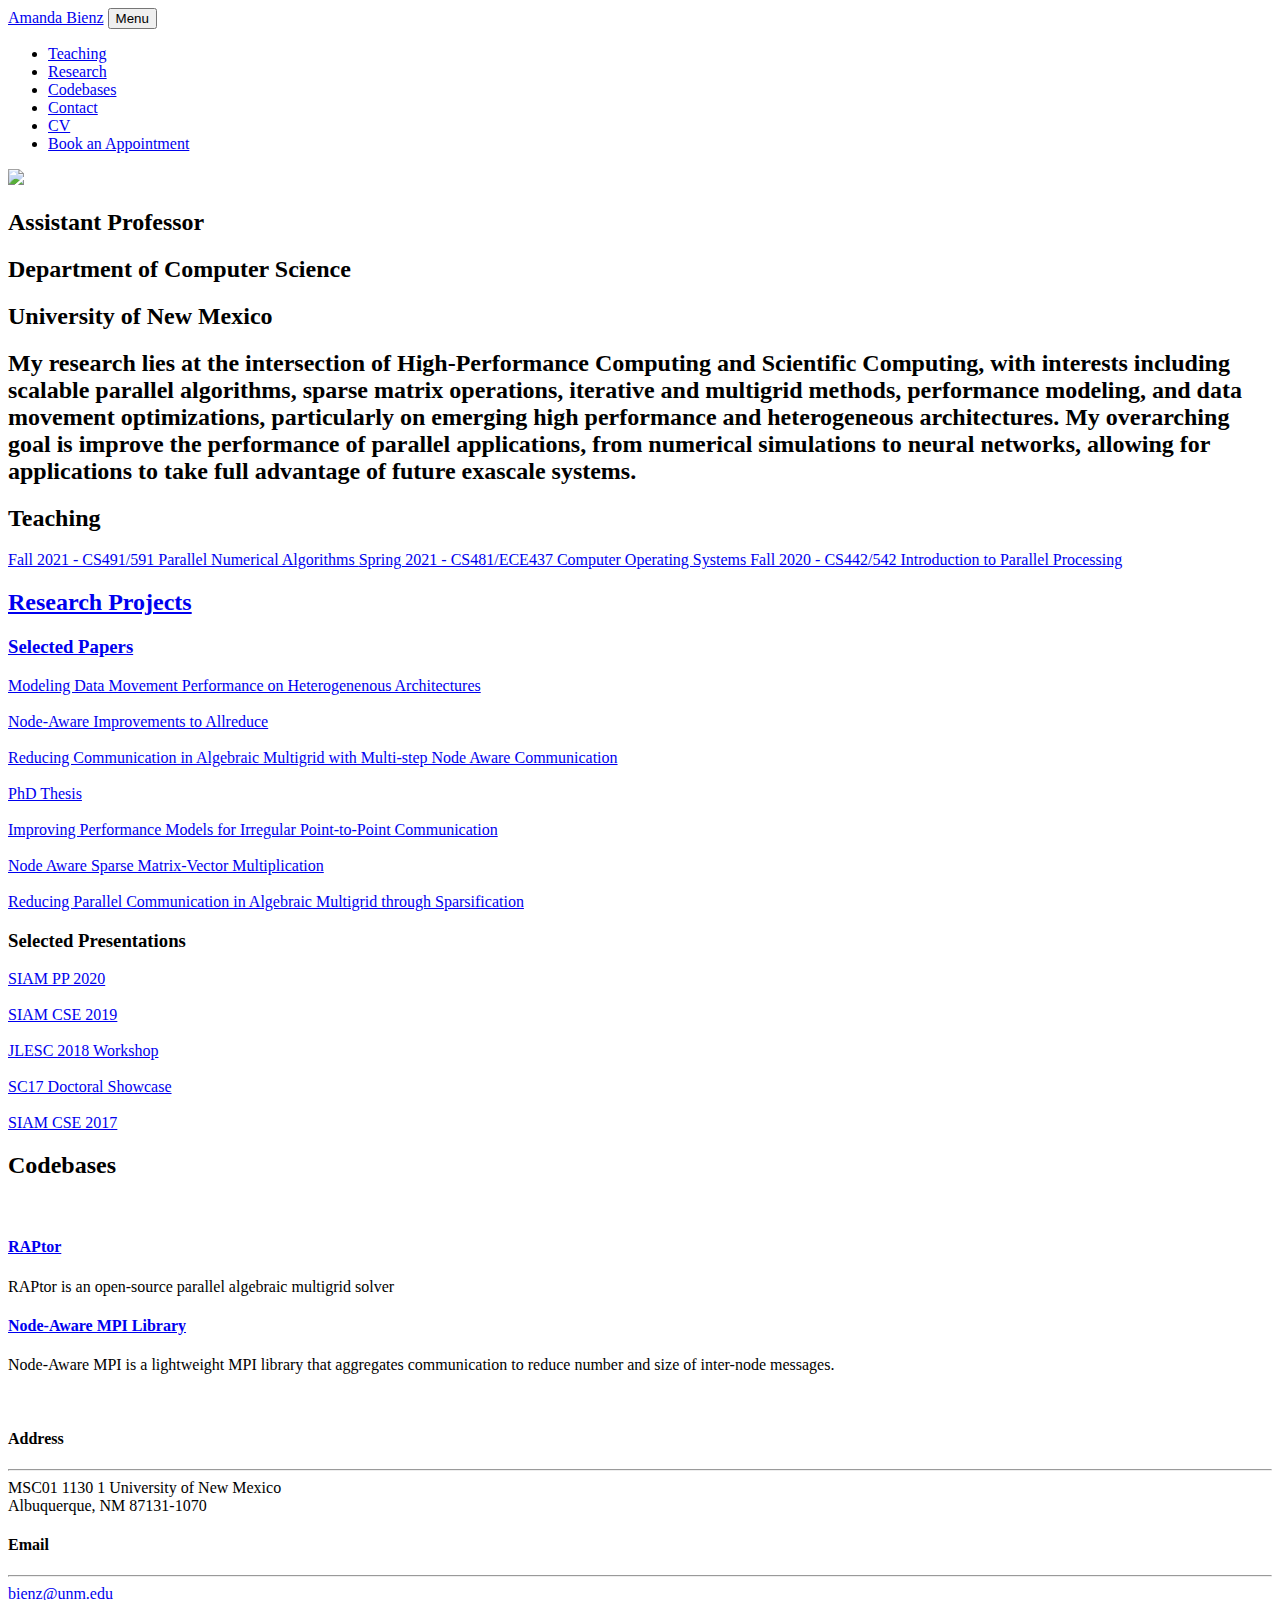
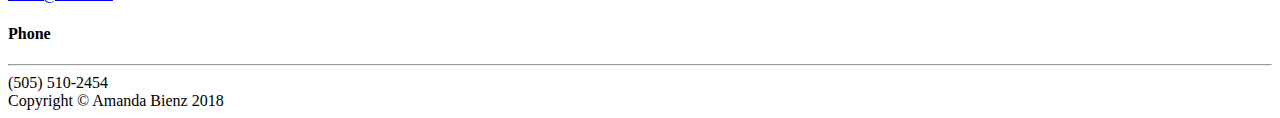
==== index.html @ 23991d59 "Adding initial index file" ====
<!DOCTYPE html>
<html lang="en">

  <head>

    <meta charset="utf-8">
    <meta name="viewport" content="width=device-width, initial-scale=1, shrink-to-fit=no">
    <meta name="description" content="">
    <meta name="author" content="">

    <title>Amanda Bienz - Assistant Professor</title>

    <!-- Bootstrap core CSS -->
    <link href="vendor/bootstrap/css/bootstrap.min.css" rel="stylesheet">

    <!-- Custom fonts for this template -->
    <link href="vendor/fontawesome-free/css/all.min.css" rel="stylesheet">
    <link href="https://fonts.googleapis.com/css?family=Varela+Round" rel="stylesheet">
    <link href="https://fonts.googleapis.com/css?family=Nunito:200,200i,300,300i,400,400i,600,600i,700,700i,800,800i,900,900i" rel="stylesheet">

    <!-- Custom styles for this template -->
    <link href="css/grayscale.css" rel="stylesheet">

  </head>

  <body id="page-top">

    <!-- Navigation -->
    <nav class="navbar navbar-expand-lg navbar-light fixed-top" id="mainNav">
      <div class="container">
        <a class="navbar-brand js-scroll-trigger" href="#page-top">Amanda Bienz</a>
        <button class="navbar-toggler navbar-toggler-right" type="button" data-toggle="collapse" data-target="#navbarResponsive" aria-controls="navbarResponsive" aria-expanded="false" aria-label="Toggle navigation">
          Menu
          <i class="fas fa-bars"></i>
        </button>
        <div class="collapse navbar-collapse" id="navbarResponsive">
          <ul class="navbar-nav ml-auto">
            <li class="nav-item">
              <a class="nav-link js-scroll-trigger " href="#teaching">Teaching</a>
            </li>
            <li class="nav-item">
              <a class="nav-link js-scroll-trigger " href="#research">Research</a>
            </li>
            <li class="nav-item">
              <a class="nav-link js-scroll-trigger" href="#code">Codebases</a>
            </li>
            <li class="nav-item">
              <a class="nav-link js-scroll-trigger" href="#contact">Contact</a>
            </li>
            <li class="nav-item">
                <a class="nav-link js-scroll-trigger" href="./files/cv.pdf">CV</a>
            </li>
            <li class="nav-item">
                <a class="nav-link js-scroll-trigger" href="https://outlook.office.com/bookwithme/user/a5984f8d896f46c0b86d572fd8d8a3e9@unm.edu?anonymous&ep=plink">Book an Appointment</a>
            </li>
          </ul>
        </div>
      </div>
    </nav>

    <!-- Header -->
    <header class="masthead">
      <div class="container d-flex justify-content-center h-100 align-items-center">
             <div class="row-sm-3 justify-content-left">
                 <img src="img/picture.jpg" class="img-thumbnail rounded-circle">
             </div>
              <div class="row-sm-9 justify-content-center text-center">
                  <h2 class="mx-auto my-0 font-weight-bold">Assistant Professor</h2>
                  <h2 class="mx-auto my-0 font-weight-bold">Department of Computer Science</h2>                  
                  <h2 class="mx-auto my-0 font-weight-bold">University of New Mexico</h2>
                  <h2 class="text-white-100 mx-auto mt-2 mb-5">My research lies at the intersection of High-Performance Computing and Scientific Computing, with interests including scalable parallel algorithms, sparse matrix operations, iterative and multigrid methods, performance modeling, and data movement optimizations, particularly on emerging high performance and heterogeneous architectures.  My overarching goal is improve the performance of parallel applications, from numerical simulations to neural networks, allowing for applications to take full advantage of future exascale systems. </h2>
             </div>
      </div>
    </header>

    
    <!-- Teaching Section -->
    <section id="teaching" class="research-section text-center">
      <div class="container">
        <div class="row">
          <div class="col-lg-10 mx-auto">
            <h2 class="text-white mb-4">Teaching</h2>
            <div class="row d-flex justify-content-center h-100 align-items-top no-gutters">
		        <a href="https://www.amandabienz.com/cs491_fa21.html">Fall 2021 - CS491/591 Parallel Numerical Algorithms</h4>
		        <a href="https://www.amandabienz.com/cs481.html">Spring 2021 - CS481/ECE437 Computer Operating Systems</h4>
                <a href="https://www.amandabienz.com/cs442.html">Fall 2020 - CS442/542 Introduction to Parallel Processing</h4>
            </div>
          </div>
        </div>
      </div>
    </section>


    <!-- Research Section -->
    <section id="research" class="research-section text-center">
      <div class="container">
        <div class="row">
          <div class="col-lg-20 mx-auto">
            <h2 class="text-white mb-4">Research Projects</h2>
                <div class="row d-flex justify-content-center h-100
                    align-items-top no-gutters">
                    <div class="col-lg-7 mx-auto text-left">
                        <h3 class="text-white-50">Selected Papers</h3>
                        <a href="https://arxiv.org/pdf/2010.10378.pdf">Modeling Data Movement Performance on Heterogenenous Architectures</a>
                        <br/>
                        <br/>

                        <a href="https://arxiv.org/pdf/1910.09650.pdf">Node-Aware Improvements to Allreduce</a>
                        <br/>
                        <br/>

                        <a href="https://arxiv.org/pdf/1904.05838.pdf">Reducing Communication in Algebraic Multigrid with Multi-step Node Aware Communication</a>
                        <br/>
                        <br/>

                        <a href="https://www.ideals.illinois.edu/handle/2142/101514"> PhD Thesis</a>
	                    <br />
                        <br/>

                        <a href="https://arxiv.org/abs/1806.02030">
                          Improving Performance Models for Irregular Point-to-Point Communication</a>
	                    <br />
                        <br/>

                        <a href="https://arxiv.org/abs/1612.08060">Node Aware Sparse Matrix-Vector Multiplication</a>
	                    <br />
                        <br/>

                        <a href="https://arxiv.org/abs/1512.04629">Reducing Parallel Communication in Algebraic Multigrid through Sparsification</a>
	                    <br />
                    </div>

                    <div class="col-lg-5 mx-auto justify-content-center
                        text-center">
                        <h3 class="text-white-50">Selected Presentations</h3>
                        <a
                            href="http://www.amandabienz.com/files/presentations/SIAMPP20.pdf">SIAM PP 2020</a>
	                    <br />
	                    <br />

                        <a
                            href="http://www.amandabienz.com/files/presentations/CSE19.pdf">SIAM CSE 2019</a>
	                    <br />
	                    <br />

                        <a
                            href="http://www.amandabienz.com/files/presentations/JLESC18.pdf">JLESC 2018 Workshop</a>
	                    <br />
	                    <br />

                        <a
                            href="http://www.amandabienz.com/files/presentations/SC17.pdf">SC17 Doctoral Showcase</a>
	                    <br />
	                    <br />

                        <a
                            href="http://www.amandabienz.com/files/presentations/CSE17.pdf">SIAM CSE 2017</a>
                    </div>
                <div>
          </div>
        </div>
      </div>
    </section>



  <!-- Codebases Section -->
    <section id="code" class="code-section bg-light">
      <div class="container">

        <div class="row align-items-center no-gutters mb-4 mb-lg-5">
            <h2 class="text-black mb-4">Codebases</h2>
        </div>

        <!-- Featured Project Row -->
        <div class="row  d-flex justify-content-center align-items-center no-gutters mb-4 mb-lg-5">
          <div class="col-xl-5 col-lg-5">
            <a href="https://github.com/lukeolson/raptor">
            <img class="img-fluid mb-3 mb-lg-0" src="img/raptor-logo.png" alt="">
            </a>
          </div>
          <div class="col-xl-5 col-lg-5">
            <div class="featured-text text-center text-lg-left">
                <h4><a href="https://github.com/lukeolson/raptor">RAPtor</a></h4>
              <p class="text-black-50 mb-0">RAPtor is an open-source parallel
              algebraic multigrid solver</p>
            </div>
          </div>
        </div>

        <div class="row  d-flex justify-content-center align-items-center no-gutters mb-4 mb-lg-5">
          <div class="col-xl-5 col-lg-5">
            <div class="featured-text text-center text-lg-left">
                <h4><a href="https://github.com/bienz2/Node_Aware_MPI">
                        Node-Aware MPI Library</a></h4>
              <p class="text-black-50 mb-0">Node-Aware MPI is a lightweight MPI
              library that aggregates communication to reduce number and size of
              inter-node messages.</p>
            </div>
          </div>
          <div class="col-xl-5 col-lg-5">
            <a href="https://github.com/bienz2/Node_Aware_MPI">
            <img class="img-thumbnail mb-3 mb-lg-0" src="img/node_aware.jpg" alt="">
            </a>
          </div>
        </div>

      </div>
    </section>


    <!-- Contact Section -->
    <section id="contact" class="contact-section bg-black">
      <div class="container">

        <div class="row">

          <div class="col-md-4 mb-3 mb-md-0">
            <div class="card py-4 h-100">
              <div class="card-body text-center">
                <i class="fas fa-map-marked-alt text-primary mb-2"></i>
                <h4 class="text-uppercase m-0">Address</h4>
                <hr class="my-4">
                <div class="small text-black-50">MSC01 1130 1 University of New Mexico</div>
                <div class="small text-black-50">Albuquerque, NM 87131-1070</div>
              </div>
            </div>
          </div>

          <div class="col-md-4 mb-3 mb-md-0">
            <div class="card py-4 h-100">
              <div class="card-body text-center">
                <i class="fas fa-envelope text-primary mb-2"></i>
                <h4 class="text-uppercase m-0">Email</h4>
                <hr class="my-4">
                <div class="small text-black-50">
                  <a href="mailto:bienz@unm.edu">bienz@unm.edu</a>
                </div>
              </div>
            </div>
          </div>

          <div class="col-md-4 mb-3 mb-md-0">
            <div class="card py-4 h-100">
              <div class="card-body text-center">
                <i class="fas fa-mobile-alt text-primary mb-2"></i>
                <h4 class="text-uppercase m-0">Phone</h4>
                <hr class="my-4">
                <div class="small text-black-50">(505) 510-2454</div>
              </div>
            </div>
          </div>
        </div>

        <div class="social d-flex justify-content-center">
          <a href="https://www.linkedin.com/in/amanda-bienz-b3444037/" class="mx-2">
            <i class="fab fa-linkedin-in"></i>
          </a>
          <a href="https://github.com/bienz2" class="mx-2">
            <i class="fab fa-github"></i>
          </a>
        </div>
      </div>
    </section>


    <!-- Footer -->
    <footer class="bg-black small text-center text-white-50">
      <div class="container">
        Copyright &copy; Amanda Bienz 2018
      </div>
    </footer>


    <!-- Bootstrap core JavaScript -->
    <script src="vendor/jquery/jquery.min.js"></script>
    <script src="vendor/bootstrap/js/bootstrap.bundle.min.js"></script>

    <!-- Plugin JavaScript -->
    <script src="vendor/jquery-easing/jquery.easing.min.js"></script>

    <!-- Custom scripts for this template -->
    <script src="js/grayscale.min.js"></script>

  </body>

</html>
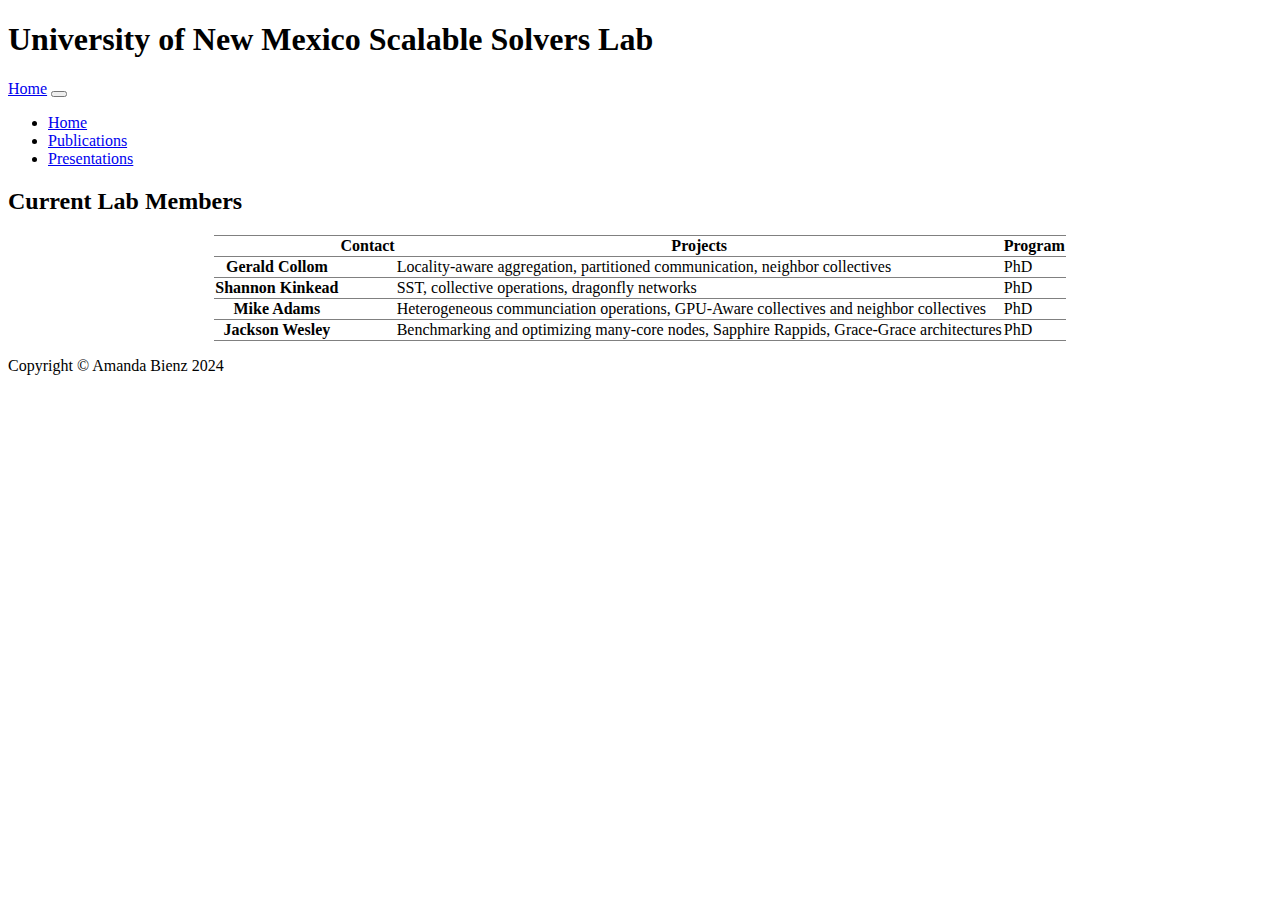
==== commit 462ac252: "Added scalable solvers lab page" ====
--- a/index.html
+++ b/index.html
@@ -1,288 +1,100 @@
 <!DOCTYPE html>
 <html lang="en">
+    <head>
+        <meta charset="utf-8" />
+        <meta name="viewport" content="width=device-width, initial-scale=1, shrink-to-fit=no" />
+        <meta name="description" content="" />
+        <meta name="author" content="" />
+        <title>Scalable Systems Lab</title>
+        <link href="vendor/fontawesome-free/css/all.min.css" rel="stylesheet">
+        <!-- Google fonts-->
+        <link href="https://fonts.googleapis.com/css?family=Raleway:100,100i,200,200i,300,300i,400,400i,500,500i,600,600i,700,700i,800,800i,900,900i" rel="stylesheet" />
+        <link href="https://fonts.googleapis.com/css?family=Lora:400,400i,700,700i" rel="stylesheet" />
+        <!-- Core theme CSS (includes Bootstrap)-->
+        <link href="css/styles.css" rel="stylesheet" />
+    </head>
+    <body>
+        <header>
+            <h1 class="site-heading text-center text-faded d-none d-lg-block">
+                <span class="site-heading-upper text-primary mb-3">University of New Mexico</span>
+                <span class="site-heading-lower">Scalable Solvers Lab</span>
+            </h1>
+        </header>
+        <!-- Navigation-->
+        <nav class="navbar navbar-expand-lg navbar-dark py-lg-4" id="mainNav">
+            <div class="container">
+                <a class="navbar-brand text-uppercase fw-bold d-lg-none" href="index.html">Home</a>
+                <button class="navbar-toggler" type="button" data-bs-toggle="collapse" data-bs-target="#navbarSupportedContent" aria-controls="navbarSupportedContent" aria-expanded="false" aria-label="Toggle navigation"><span class="navbar-toggler-icon"></span></button>
+                <div class="collapse navbar-collapse" id="navbarSupportedContent">
+                    <ul class="navbar-nav mx-auto">
+                        <li class="nav-item px-lg-4"><a class="nav-link text-uppercase" href="index.html">Home</a></li>
 
-  <head>
+                        <li class="nav-item px-lg-4"><a class="nav-link text-uppercase" href="publications.html">Publications</a></li>
+                        <li class="nav-item px-lg-4"><a class="nav-link text-uppercase" href="presentations.html">Presentations</a></li>
+                    </ul>
+                </div>
+            </div>
+        </nav>
 
-    <meta charset="utf-8">
-    <meta name="viewport" content="width=device-width, initial-scale=1, shrink-to-fit=no">
-    <meta name="description" content="">
-    <meta name="author" content="">
+	<section class="page-section cta">
+            <div class="container">
+                <div class="row">
+                    <div class="col-xl-15 mx-auto">
+                        <div class="cta-inner bg-faded text-center rounded">
+                            <h2 class="section-heading mb-4">
+                                <span class="section-heading-upper">Current Lab Members</span>
+                            </h2>
 
-    <title>Amanda Bienz - Assistant Professor</title>
-
-    <!-- Bootstrap core CSS -->
-    <link href="vendor/bootstrap/css/bootstrap.min.css" rel="stylesheet">
-
-    <!-- Custom fonts for this template -->
-    <link href="vendor/fontawesome-free/css/all.min.css" rel="stylesheet">
-    <link href="https://fonts.googleapis.com/css?family=Varela+Round" rel="stylesheet">
-    <link href="https://fonts.googleapis.com/css?family=Nunito:200,200i,300,300i,400,400i,600,600i,700,700i,800,800i,900,900i" rel="stylesheet">
-
-    <!-- Custom styles for this template -->
-    <link href="css/grayscale.css" rel="stylesheet">
-
-  </head>
-
-  <body id="page-top">
-
-    <!-- Navigation -->
-    <nav class="navbar navbar-expand-lg navbar-light fixed-top" id="mainNav">
-      <div class="container">
-        <a class="navbar-brand js-scroll-trigger" href="#page-top">Amanda Bienz</a>
-        <button class="navbar-toggler navbar-toggler-right" type="button" data-toggle="collapse" data-target="#navbarResponsive" aria-controls="navbarResponsive" aria-expanded="false" aria-label="Toggle navigation">
-          Menu
-          <i class="fas fa-bars"></i>
-        </button>
-        <div class="collapse navbar-collapse" id="navbarResponsive">
-          <ul class="navbar-nav ml-auto">
-            <li class="nav-item">
-              <a class="nav-link js-scroll-trigger " href="#teaching">Teaching</a>
-            </li>
-            <li class="nav-item">
-              <a class="nav-link js-scroll-trigger " href="#research">Research</a>
-            </li>
-            <li class="nav-item">
-              <a class="nav-link js-scroll-trigger" href="#code">Codebases</a>
-            </li>
-            <li class="nav-item">
-              <a class="nav-link js-scroll-trigger" href="#contact">Contact</a>
-            </li>
-            <li class="nav-item">
-                <a class="nav-link js-scroll-trigger" href="./files/cv.pdf">CV</a>
-            </li>
-            <li class="nav-item">
-                <a class="nav-link js-scroll-trigger" href="https://outlook.office.com/bookwithme/user/a5984f8d896f46c0b86d572fd8d8a3e9@unm.edu?anonymous&ep=plink">Book an Appointment</a>
-            </li>
-          </ul>
-        </div>
-      </div>
-    </nav>
-
-    <!-- Header -->
-    <header class="masthead">
-      <div class="container d-flex justify-content-center h-100 align-items-center">
-             <div class="row-sm-3 justify-content-left">
-                 <img src="img/picture.jpg" class="img-thumbnail rounded-circle">
-             </div>
-              <div class="row-sm-9 justify-content-center text-center">
-                  <h2 class="mx-auto my-0 font-weight-bold">Assistant Professor</h2>
-                  <h2 class="mx-auto my-0 font-weight-bold">Department of Computer Science</h2>                  
-                  <h2 class="mx-auto my-0 font-weight-bold">University of New Mexico</h2>
-                  <h2 class="text-white-100 mx-auto mt-2 mb-5">My research lies at the intersection of High-Performance Computing and Scientific Computing, with interests including scalable parallel algorithms, sparse matrix operations, iterative and multigrid methods, performance modeling, and data movement optimizations, particularly on emerging high performance and heterogeneous architectures.  My overarching goal is improve the performance of parallel applications, from numerical simulations to neural networks, allowing for applications to take full advantage of future exascale systems. </h2>
-             </div>
-      </div>
-    </header>
-
-    
-    <!-- Teaching Section -->
-    <section id="teaching" class="research-section text-center">
-      <div class="container">
-        <div class="row">
-          <div class="col-lg-10 mx-auto">
-            <h2 class="text-white mb-4">Teaching</h2>
-            <div class="row d-flex justify-content-center h-100 align-items-top no-gutters">
-		        <a href="https://www.amandabienz.com/cs491_fa21.html">Fall 2021 - CS491/591 Parallel Numerical Algorithms</h4>
-		        <a href="https://www.amandabienz.com/cs481.html">Spring 2021 - CS481/ECE437 Computer Operating Systems</h4>
-                <a href="https://www.amandabienz.com/cs442.html">Fall 2020 - CS442/542 Introduction to Parallel Processing</h4>
+			<table align="center" frame=hsides rules=rows>
+  			  <thead>
+  			  <tr>
+			      <th scope="col"></th>
+			      <th scope="col">Contact</th>
+			      <th scope="col">Projects</th>
+			      <th scope="col">Program</th>
+			    </tr>
+			  </thead>
+			  <tbody>
+			    <tr>
+			      <th scope="row">Gerald Collom</th>
+			      <td><a href="mailto:geraldc@unm.edu"><i class='fa fa-envelope'></i></a> <a href="https://www.linkedin.com/in/gerald-collom-a980bb114"><i class='fab fa-linkedin-in'></i></a></td>
+			      <td>Locality-aware aggregation, partitioned communication, neighbor collectives</td>
+			      <td>PhD</td>
+			    </tr>
+			    <tr>
+			      <th scope="row">Shannon Kinkead</th>
+			      <td><a href="mailto:sgkinkead@unm.edu"><i class='fa fa-envelope'></i></a> <a href="https://www.linkedin.com/in/shannonkinkead/"><i class='fab fa-linkedin-in'></i></a></td>
+			      <td>SST, collective operations, dragonfly networks</td>
+			      <td>PhD</td>
+			    </tr>
+			    <tr>
+			      <th scope="row">Mike Adams</th>
+			      <td><a href="mailto:mikethebos@unm.edu"><i class='fa fa-envelope'></i></a> <a href="https://www.linkedin.com/in/mike-adams-74a02a228/"><i class='fab fa-linkedin-in'></i></a></td>			      
+			      <td>Heterogeneous communciation operations, GPU-Aware collectives and neighbor collectives</td>
+			      <td>PhD</td>
+			    </tr>
+			    <tr>
+			      <th scope="row">Jackson Wesley</th>
+			      <td><a href="mailto:jwesley1@unm.edu"><i class='fa fa-envelope'></i></a> <a href="https://www.linkedin.com/in/jackson-wesley/"><i class='fab fa-linkedin-in'></i></a></td>
+			      <td>Benchmarking and optimizing many-core nodes, Sapphire Rappids, Grace-Grace architectures</td>
+			      <td>PhD</td>
+			    </tr>
+			  </tbody>
+			</table>
+			    
+                        </div>
+                    </div>
+                </div>
             </div>
-          </div>
-        </div>
-      </div>
-    </section>
+        </section>
 
 
-    <!-- Research Section -->
-    <section id="research" class="research-section text-center">
-      <div class="container">
-        <div class="row">
-          <div class="col-lg-20 mx-auto">
-            <h2 class="text-white mb-4">Research Projects</h2>
-                <div class="row d-flex justify-content-center h-100
-                    align-items-top no-gutters">
-                    <div class="col-lg-7 mx-auto text-left">
-                        <h3 class="text-white-50">Selected Papers</h3>
-                        <a href="https://arxiv.org/pdf/2010.10378.pdf">Modeling Data Movement Performance on Heterogenenous Architectures</a>
-                        <br/>
-                        <br/>
-
-                        <a href="https://arxiv.org/pdf/1910.09650.pdf">Node-Aware Improvements to Allreduce</a>
-                        <br/>
-                        <br/>
-
-                        <a href="https://arxiv.org/pdf/1904.05838.pdf">Reducing Communication in Algebraic Multigrid with Multi-step Node Aware Communication</a>
-                        <br/>
-                        <br/>
-
-                        <a href="https://www.ideals.illinois.edu/handle/2142/101514"> PhD Thesis</a>
-	                    <br />
-                        <br/>
-
-                        <a href="https://arxiv.org/abs/1806.02030">
-                          Improving Performance Models for Irregular Point-to-Point Communication</a>
-	                    <br />
-                        <br/>
-
-                        <a href="https://arxiv.org/abs/1612.08060">Node Aware Sparse Matrix-Vector Multiplication</a>
-	                    <br />
-                        <br/>
-
-                        <a href="https://arxiv.org/abs/1512.04629">Reducing Parallel Communication in Algebraic Multigrid through Sparsification</a>
-	                    <br />
-                    </div>
-
-                    <div class="col-lg-5 mx-auto justify-content-center
-                        text-center">
-                        <h3 class="text-white-50">Selected Presentations</h3>
-                        <a
-                            href="http://www.amandabienz.com/files/presentations/SIAMPP20.pdf">SIAM PP 2020</a>
-	                    <br />
-	                    <br />
-
-                        <a
-                            href="http://www.amandabienz.com/files/presentations/CSE19.pdf">SIAM CSE 2019</a>
-	                    <br />
-	                    <br />
-
-                        <a
-                            href="http://www.amandabienz.com/files/presentations/JLESC18.pdf">JLESC 2018 Workshop</a>
-	                    <br />
-	                    <br />
-
-                        <a
-                            href="http://www.amandabienz.com/files/presentations/SC17.pdf">SC17 Doctoral Showcase</a>
-	                    <br />
-	                    <br />
-
-                        <a
-                            href="http://www.amandabienz.com/files/presentations/CSE17.pdf">SIAM CSE 2017</a>
-                    </div>
-                <div>
-          </div>
-        </div>
-      </div>
-    </section>
-
-
-
-  <!-- Codebases Section -->
-    <section id="code" class="code-section bg-light">
-      <div class="container">
-
-        <div class="row align-items-center no-gutters mb-4 mb-lg-5">
-            <h2 class="text-black mb-4">Codebases</h2>
-        </div>
-
-        <!-- Featured Project Row -->
-        <div class="row  d-flex justify-content-center align-items-center no-gutters mb-4 mb-lg-5">
-          <div class="col-xl-5 col-lg-5">
-            <a href="https://github.com/lukeolson/raptor">
-            <img class="img-fluid mb-3 mb-lg-0" src="img/raptor-logo.png" alt="">
-            </a>
-          </div>
-          <div class="col-xl-5 col-lg-5">
-            <div class="featured-text text-center text-lg-left">
-                <h4><a href="https://github.com/lukeolson/raptor">RAPtor</a></h4>
-              <p class="text-black-50 mb-0">RAPtor is an open-source parallel
-              algebraic multigrid solver</p>
-            </div>
-          </div>
-        </div>
-
-        <div class="row  d-flex justify-content-center align-items-center no-gutters mb-4 mb-lg-5">
-          <div class="col-xl-5 col-lg-5">
-            <div class="featured-text text-center text-lg-left">
-                <h4><a href="https://github.com/bienz2/Node_Aware_MPI">
-                        Node-Aware MPI Library</a></h4>
-              <p class="text-black-50 mb-0">Node-Aware MPI is a lightweight MPI
-              library that aggregates communication to reduce number and size of
-              inter-node messages.</p>
-            </div>
-          </div>
-          <div class="col-xl-5 col-lg-5">
-            <a href="https://github.com/bienz2/Node_Aware_MPI">
-            <img class="img-thumbnail mb-3 mb-lg-0" src="img/node_aware.jpg" alt="">
-            </a>
-          </div>
-        </div>
-
-      </div>
-    </section>
-
-
-    <!-- Contact Section -->
-    <section id="contact" class="contact-section bg-black">
-      <div class="container">
-
-        <div class="row">
-
-          <div class="col-md-4 mb-3 mb-md-0">
-            <div class="card py-4 h-100">
-              <div class="card-body text-center">
-                <i class="fas fa-map-marked-alt text-primary mb-2"></i>
-                <h4 class="text-uppercase m-0">Address</h4>
-                <hr class="my-4">
-                <div class="small text-black-50">MSC01 1130 1 University of New Mexico</div>
-                <div class="small text-black-50">Albuquerque, NM 87131-1070</div>
-              </div>
-            </div>
-          </div>
-
-          <div class="col-md-4 mb-3 mb-md-0">
-            <div class="card py-4 h-100">
-              <div class="card-body text-center">
-                <i class="fas fa-envelope text-primary mb-2"></i>
-                <h4 class="text-uppercase m-0">Email</h4>
-                <hr class="my-4">
-                <div class="small text-black-50">
-                  <a href="mailto:bienz@unm.edu">bienz@unm.edu</a>
-                </div>
-              </div>
-            </div>
-          </div>
-
-          <div class="col-md-4 mb-3 mb-md-0">
-            <div class="card py-4 h-100">
-              <div class="card-body text-center">
-                <i class="fas fa-mobile-alt text-primary mb-2"></i>
-                <h4 class="text-uppercase m-0">Phone</h4>
-                <hr class="my-4">
-                <div class="small text-black-50">(505) 510-2454</div>
-              </div>
-            </div>
-          </div>
-        </div>
-
-        <div class="social d-flex justify-content-center">
-          <a href="https://www.linkedin.com/in/amanda-bienz-b3444037/" class="mx-2">
-            <i class="fab fa-linkedin-in"></i>
-          </a>
-          <a href="https://github.com/bienz2" class="mx-2">
-            <i class="fab fa-github"></i>
-          </a>
-        </div>
-      </div>
-    </section>
-
-
-    <!-- Footer -->
-    <footer class="bg-black small text-center text-white-50">
-      <div class="container">
-        Copyright &copy; Amanda Bienz 2018
-      </div>
-    </footer>
-
-
-    <!-- Bootstrap core JavaScript -->
-    <script src="vendor/jquery/jquery.min.js"></script>
-    <script src="vendor/bootstrap/js/bootstrap.bundle.min.js"></script>
-
-    <!-- Plugin JavaScript -->
-    <script src="vendor/jquery-easing/jquery.easing.min.js"></script>
-
-    <!-- Custom scripts for this template -->
-    <script src="js/grayscale.min.js"></script>
-
-  </body>
-
+	<footer class="footer text-faded text-center py-5">
+            <div class="container"><p class="m-0 small">Copyright &copy; Amanda Bienz 2024</p></div>
+        </footer>
+        <!-- Bootstrap core JS-->
+        <script src="https://cdn.jsdelivr.net/npm/bootstrap@5.2.3/dist/js/bootstrap.bundle.min.js"></script>
+        <!-- Core theme JS-->
+        <script src="js/scripts.js"></script>
+    </body>
 </html>
-
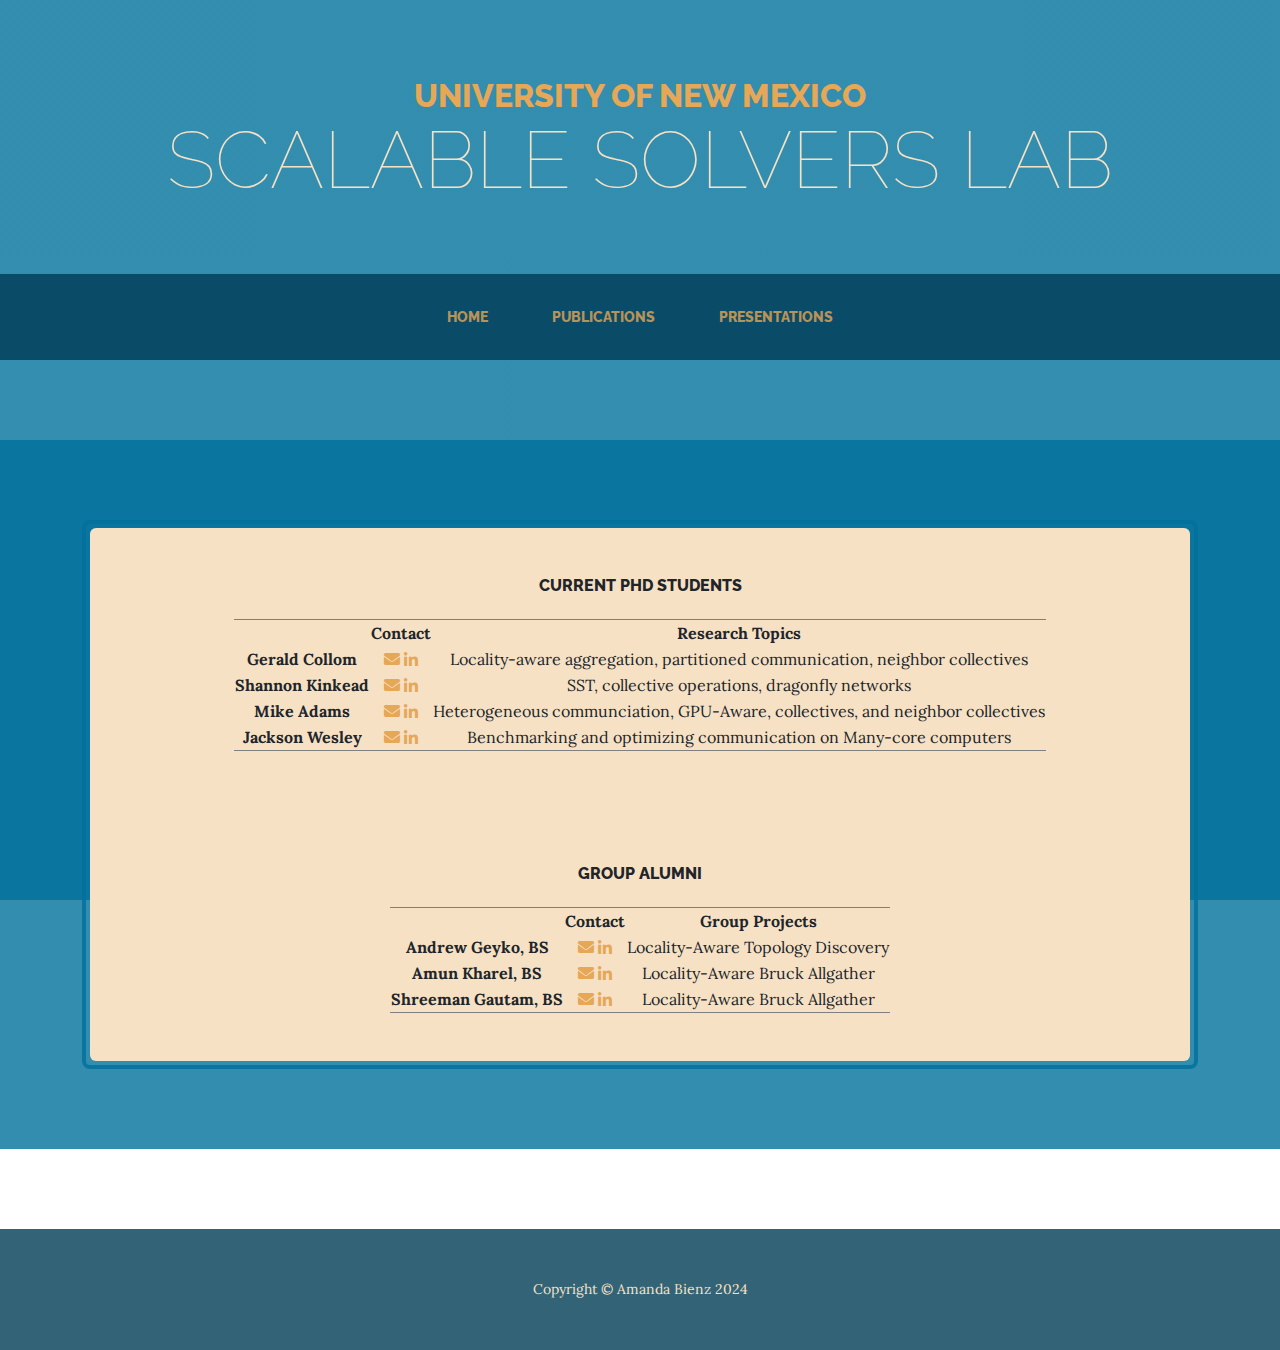
==== commit e9d4a923: "Updated index" ====
--- a/index.html
+++ b/index.html
@@ -42,7 +42,7 @@
                     <div class="col-xl-15 mx-auto">
                         <div class="cta-inner bg-faded text-center rounded">
                             <h2 class="section-heading mb-4">
-                                <span class="section-heading-upper">Current Lab Members</span>
+                                <span class="section-heading-upper">Current PhD Students</span>
                             </h2>
 
 			<table align="center" frame=hsides rules=rows>
@@ -50,8 +50,7 @@
   			  <tr>
 			      <th scope="col"></th>
 			      <th scope="col">Contact</th>
-			      <th scope="col">Projects</th>
-			      <th scope="col">Program</th>
+			      <th scope="col">Research Topics</th>
 			    </tr>
 			  </thead>
 			  <tbody>
@@ -59,28 +58,58 @@
 			      <th scope="row">Gerald Collom</th>
 			      <td><a href="mailto:geraldc@unm.edu"><i class='fa fa-envelope'></i></a> <a href="https://www.linkedin.com/in/gerald-collom-a980bb114"><i class='fab fa-linkedin-in'></i></a></td>
 			      <td>Locality-aware aggregation, partitioned communication, neighbor collectives</td>
-			      <td>PhD</td>
 			    </tr>
 			    <tr>
 			      <th scope="row">Shannon Kinkead</th>
 			      <td><a href="mailto:sgkinkead@unm.edu"><i class='fa fa-envelope'></i></a> <a href="https://www.linkedin.com/in/shannonkinkead/"><i class='fab fa-linkedin-in'></i></a></td>
 			      <td>SST, collective operations, dragonfly networks</td>
-			      <td>PhD</td>
 			    </tr>
 			    <tr>
 			      <th scope="row">Mike Adams</th>
 			      <td><a href="mailto:mikethebos@unm.edu"><i class='fa fa-envelope'></i></a> <a href="https://www.linkedin.com/in/mike-adams-74a02a228/"><i class='fab fa-linkedin-in'></i></a></td>			      
-			      <td>Heterogeneous communciation operations, GPU-Aware collectives and neighbor collectives</td>
-			      <td>PhD</td>
+			      <td>Heterogeneous communciation, GPU-Aware, collectives, and neighbor collectives</td>
 			    </tr>
 			    <tr>
 			      <th scope="row">Jackson Wesley</th>
 			      <td><a href="mailto:jwesley1@unm.edu"><i class='fa fa-envelope'></i></a> <a href="https://www.linkedin.com/in/jackson-wesley/"><i class='fab fa-linkedin-in'></i></a></td>
-			      <td>Benchmarking and optimizing many-core nodes, Sapphire Rappids, Grace-Grace architectures</td>
-			      <td>PhD</td>
+			      <td>Benchmarking and optimizing communication on Many-core computers</td>
 			    </tr>
 			  </tbody>
 			</table>
+
+				<p style="margin-bottom:3cm;"></p>
+
+			<h2 class="section-heading mb-4">
+                                <span class="section-heading-upper">Group Alumni</span>
+                            </h2>
+
+			<table align="center" frame=hsides rules=rows>
+  			  <thead>
+  			  <tr>
+			      <th scope="col"></th>
+			      <th scope="col">Contact</th>
+			      <th scope="col">Group Projects</th>
+			    </tr>
+			  </thead>
+			  <tbody>
+			    <tr>
+			      <th scope="row">Andrew Geyko, BS</th>
+			      <td><a href="mailto:ageyko@mpi-sws.org"><i class='fa fa-envelope'></i></a> <a href="https://www.linkedin.com/in/andrew-geyko-62b41a22b"><i class='fab fa-linkedin-in'></i></a></td>
+			      <td>Locality-Aware Topology Discovery</td>
+			    </tr>
+			    <tr>
+			      <th scope="row">Amun Kharel, BS</th>
+			      <td><a href="mailto:akharel@vt.edu"><i class='fa fa-envelope'></i></a> <a href="https://www.linkedin.com/in/amun-kharel-b1848419b"><i class='fab fa-linkedin-in'></i></a></td>
+			      <td>Locality-Aware Bruck Allgather</td>
+			    </tr>
+			    <tr>
+			      <th scope="row">Shreeman Gautam, BS</th>
+			      <td><a href="mailto:u1092041@utah.edu"><i class='fa fa-envelope'></i></a> <a href="https://www.linkedin.com/in/shreeman-gautam-b-s-in-cs-b4018016a/"><i class='fab fa-linkedin-in'></i></a></td>			      
+			      <td>Locality-Aware Bruck Allgather</td>
+			    </tr>
+			  </tbody>
+			</table>
+
 			    
                         </div>
                     </div>
--- a/vendor/fontawesome-free/css/all.min.css
+++ b/vendor/fontawesome-free/css/all.min.css
@@ -0,0 +1,5 @@
+/*!
+ * Font Awesome Free 5.3.1 by @fontawesome - https://fontawesome.com
+ * License - https://fontawesome.com/license/free (Icons: CC BY 4.0, Fonts: SIL OFL 1.1, Code: MIT License)
+ */
+.fa,.fab,.fal,.far,.fas{-moz-osx-font-smoothing:grayscale;-webkit-font-smoothing:antialiased;display:inline-block;font-style:normal;font-variant:normal;text-rendering:auto;line-height:1}.fa-lg{font-size:1.33333em;line-height:.75em;vertical-align:-.0667em}.fa-xs{font-size:.75em}.fa-sm{font-size:.875em}.fa-1x{font-size:1em}.fa-2x{font-size:2em}.fa-3x{font-size:3em}.fa-4x{font-size:4em}.fa-5x{font-size:5em}.fa-6x{font-size:6em}.fa-7x{font-size:7em}.fa-8x{font-size:8em}.fa-9x{font-size:9em}.fa-10x{font-size:10em}.fa-fw{text-align:center;width:1.25em}.fa-ul{list-style-type:none;margin-left:2.5em;padding-left:0}.fa-ul>li{position:relative}.fa-li{left:-2em;position:absolute;text-align:center;width:2em;line-height:inherit}.fa-border{border:.08em solid #eee;border-radius:.1em;padding:.2em .25em .15em}.fa-pull-left{float:left}.fa-pull-right{float:right}.fa.fa-pull-left,.fab.fa-pull-left,.fal.fa-pull-left,.far.fa-pull-left,.fas.fa-pull-left{margin-right:.3em}.fa.fa-pull-right,.fab.fa-pull-right,.fal.fa-pull-right,.far.fa-pull-right,.fas.fa-pull-right{margin-left:.3em}.fa-spin{animation:fa-spin 2s infinite linear}.fa-pulse{animation:fa-spin 1s infinite steps(8)}@keyframes fa-spin{0%{transform:rotate(0deg)}to{transform:rotate(1turn)}}.fa-rotate-90{-ms-filter:"progid:DXImageTransform.Microsoft.BasicImage(rotation=1)";transform:rotate(90deg)}.fa-rotate-180{-ms-filter:"progid:DXImageTransform.Microsoft.BasicImage(rotation=2)";transform:rotate(180deg)}.fa-rotate-270{-ms-filter:"progid:DXImageTransform.Microsoft.BasicImage(rotation=3)";transform:rotate(270deg)}.fa-flip-horizontal{-ms-filter:"progid:DXImageTransform.Microsoft.BasicImage(rotation=0, mirror=1)";transform:scaleX(-1)}.fa-flip-vertical{transform:scaleY(-1)}.fa-flip-horizontal.fa-flip-vertical,.fa-flip-vertical{-ms-filter:"progid:DXImageTransform.Microsoft.BasicImage(rotation=2, mirror=1)"}.fa-flip-horizontal.fa-flip-vertical{transform:scale(-1)}:root .fa-flip-horizontal,:root .fa-flip-vertical,:root .fa-rotate-90,:root .fa-rotate-180,:root .fa-rotate-270{-webkit-filter:none;filter:none}.fa-stack{display:inline-block;height:2em;line-height:2em;position:relative;vertical-align:middle;width:2em}.fa-stack-1x,.fa-stack-2x{left:0;position:absolute;text-align:center;width:100%}.fa-stack-1x{line-height:inherit}.fa-stack-2x{font-size:2em}.fa-inverse{color:#fff}.fa-500px:before{content:"\f26e"}.fa-accessible-icon:before{content:"\f368"}.fa-accusoft:before{content:"\f369"}.fa-ad:before{content:"\f641"}.fa-address-book:before{content:"\f2b9"}.fa-address-card:before{content:"\f2bb"}.fa-adjust:before{content:"\f042"}.fa-adn:before{content:"\f170"}.fa-adversal:before{content:"\f36a"}.fa-affiliatetheme:before{content:"\f36b"}.fa-air-freshener:before{content:"\f5d0"}.fa-algolia:before{content:"\f36c"}.fa-align-center:before{content:"\f037"}.fa-align-justify:before{content:"\f039"}.fa-align-left:before{content:"\f036"}.fa-align-right:before{content:"\f038"}.fa-alipay:before{content:"\f642"}.fa-allergies:before{content:"\f461"}.fa-amazon:before{content:"\f270"}.fa-amazon-pay:before{content:"\f42c"}.fa-ambulance:before{content:"\f0f9"}.fa-american-sign-language-interpreting:before{content:"\f2a3"}.fa-amilia:before{content:"\f36d"}.fa-anchor:before{content:"\f13d"}.fa-android:before{content:"\f17b"}.fa-angellist:before{content:"\f209"}.fa-angle-double-down:before{content:"\f103"}.fa-angle-double-left:before{content:"\f100"}.fa-angle-double-right:before{content:"\f101"}.fa-angle-double-up:before{content:"\f102"}.fa-angle-down:before{content:"\f107"}.fa-angle-left:before{content:"\f104"}.fa-angle-right:before{content:"\f105"}.fa-angle-up:before{content:"\f106"}.fa-angry:before{content:"\f556"}.fa-angrycreative:before{content:"\f36e"}.fa-angular:before{content:"\f420"}.fa-ankh:before{content:"\f644"}.fa-app-store:before{content:"\f36f"}.fa-app-store-ios:before{content:"\f370"}.fa-apper:before{content:"\f371"}.fa-apple:before{content:"\f179"}.fa-apple-alt:before{content:"\f5d1"}.fa-apple-pay:before{content:"\f415"}.fa-archive:before{content:"\f187"}.fa-archway:before{content:"\f557"}.fa-arrow-alt-circle-down:before{content:"\f358"}.fa-arrow-alt-circle-left:before{content:"\f359"}.fa-arrow-alt-circle-right:before{content:"\f35a"}.fa-arrow-alt-circle-up:before{content:"\f35b"}.fa-arrow-circle-down:before{content:"\f0ab"}.fa-arrow-circle-left:before{content:"\f0a8"}.fa-arrow-circle-right:before{content:"\f0a9"}.fa-arrow-circle-up:before{content:"\f0aa"}.fa-arrow-down:before{content:"\f063"}.fa-arrow-left:before{content:"\f060"}.fa-arrow-right:before{content:"\f061"}.fa-arrow-up:before{content:"\f062"}.fa-arrows-alt:before{content:"\f0b2"}.fa-arrows-alt-h:before{content:"\f337"}.fa-arrows-alt-v:before{content:"\f338"}.fa-assistive-listening-systems:before{content:"\f2a2"}.fa-asterisk:before{content:"\f069"}.fa-asymmetrik:before{content:"\f372"}.fa-at:before{content:"\f1fa"}.fa-atlas:before{content:"\f558"}.fa-atom:before{content:"\f5d2"}.fa-audible:before{content:"\f373"}.fa-audio-description:before{content:"\f29e"}.fa-autoprefixer:before{content:"\f41c"}.fa-avianex:before{content:"\f374"}.fa-aviato:before{content:"\f421"}.fa-award:before{content:"\f559"}.fa-aws:before{content:"\f375"}.fa-backspace:before{content:"\f55a"}.fa-backward:before{content:"\f04a"}.fa-balance-scale:before{content:"\f24e"}.fa-ban:before{content:"\f05e"}.fa-band-aid:before{content:"\f462"}.fa-bandcamp:before{content:"\f2d5"}.fa-barcode:before{content:"\f02a"}.fa-bars:before{content:"\f0c9"}.fa-baseball-ball:before{content:"\f433"}.fa-basketball-ball:before{content:"\f434"}.fa-bath:before{content:"\f2cd"}.fa-battery-empty:before{content:"\f244"}.fa-battery-full:before{content:"\f240"}.fa-battery-half:before{content:"\f242"}.fa-battery-quarter:before{content:"\f243"}.fa-battery-three-quarters:before{content:"\f241"}.fa-bed:before{content:"\f236"}.fa-beer:before{content:"\f0fc"}.fa-behance:before{content:"\f1b4"}.fa-behance-square:before{content:"\f1b5"}.fa-bell:before{content:"\f0f3"}.fa-bell-slash:before{content:"\f1f6"}.fa-bezier-curve:before{content:"\f55b"}.fa-bible:before{content:"\f647"}.fa-bicycle:before{content:"\f206"}.fa-bimobject:before{content:"\f378"}.fa-binoculars:before{content:"\f1e5"}.fa-birthday-cake:before{content:"\f1fd"}.fa-bitbucket:before{content:"\f171"}.fa-bitcoin:before{content:"\f379"}.fa-bity:before{content:"\f37a"}.fa-black-tie:before{content:"\f27e"}.fa-blackberry:before{content:"\f37b"}.fa-blender:before{content:"\f517"}.fa-blind:before{content:"\f29d"}.fa-blogger:before{content:"\f37c"}.fa-blogger-b:before{content:"\f37d"}.fa-bluetooth:before{content:"\f293"}.fa-bluetooth-b:before{content:"\f294"}.fa-bold:before{content:"\f032"}.fa-bolt:before{content:"\f0e7"}.fa-bomb:before{content:"\f1e2"}.fa-bone:before{content:"\f5d7"}.fa-bong:before{content:"\f55c"}.fa-book:before{content:"\f02d"}.fa-book-open:before{content:"\f518"}.fa-book-reader:before{content:"\f5da"}.fa-bookmark:before{content:"\f02e"}.fa-bowling-ball:before{content:"\f436"}.fa-box:before{content:"\f466"}.fa-box-open:before{content:"\f49e"}.fa-boxes:before{content:"\f468"}.fa-braille:before{content:"\f2a1"}.fa-brain:before{content:"\f5dc"}.fa-briefcase:before{content:"\f0b1"}.fa-briefcase-medical:before{content:"\f469"}.fa-broadcast-tower:before{content:"\f519"}.fa-broom:before{content:"\f51a"}.fa-brush:before{content:"\f55d"}.fa-btc:before{content:"\f15a"}.fa-bug:before{content:"\f188"}.fa-building:before{content:"\f1ad"}.fa-bullhorn:before{content:"\f0a1"}.fa-bullseye:before{content:"\f140"}.fa-burn:before{content:"\f46a"}.fa-buromobelexperte:before{content:"\f37f"}.fa-bus:before{content:"\f207"}.fa-bus-alt:before{content:"\f55e"}.fa-business-time:before{content:"\f64a"}.fa-buysellads:before{content:"\f20d"}.fa-calculator:before{content:"\f1ec"}.fa-calendar:before{content:"\f133"}.fa-calendar-alt:before{content:"\f073"}.fa-calendar-check:before{content:"\f274"}.fa-calendar-minus:before{content:"\f272"}.fa-calendar-plus:before{content:"\f271"}.fa-calendar-times:before{content:"\f273"}.fa-camera:before{content:"\f030"}.fa-camera-retro:before{content:"\f083"}.fa-cannabis:before{content:"\f55f"}.fa-capsules:before{content:"\f46b"}.fa-car:before{content:"\f1b9"}.fa-car-alt:before{content:"\f5de"}.fa-car-battery:before{content:"\f5df"}.fa-car-crash:before{content:"\f5e1"}.fa-car-side:before{content:"\f5e4"}.fa-caret-down:before{content:"\f0d7"}.fa-caret-left:before{content:"\f0d9"}.fa-caret-right:before{content:"\f0da"}.fa-caret-square-down:before{content:"\f150"}.fa-caret-square-left:before{content:"\f191"}.fa-caret-square-right:before{content:"\f152"}.fa-caret-square-up:before{content:"\f151"}.fa-caret-up:before{content:"\f0d8"}.fa-cart-arrow-down:before{content:"\f218"}.fa-cart-plus:before{content:"\f217"}.fa-cc-amazon-pay:before{content:"\f42d"}.fa-cc-amex:before{content:"\f1f3"}.fa-cc-apple-pay:before{content:"\f416"}.fa-cc-diners-club:before{content:"\f24c"}.fa-cc-discover:before{content:"\f1f2"}.fa-cc-jcb:before{content:"\f24b"}.fa-cc-mastercard:before{content:"\f1f1"}.fa-cc-paypal:before{content:"\f1f4"}.fa-cc-stripe:before{content:"\f1f5"}.fa-cc-visa:before{content:"\f1f0"}.fa-centercode:before{content:"\f380"}.fa-certificate:before{content:"\f0a3"}.fa-chalkboard:before{content:"\f51b"}.fa-chalkboard-teacher:before{content:"\f51c"}.fa-charging-station:before{content:"\f5e7"}.fa-chart-area:before{content:"\f1fe"}.fa-chart-bar:before{content:"\f080"}.fa-chart-line:before{content:"\f201"}.fa-chart-pie:before{content:"\f200"}.fa-check:before{content:"\f00c"}.fa-check-circle:before{content:"\f058"}.fa-check-double:before{content:"\f560"}.fa-check-square:before{content:"\f14a"}.fa-chess:before{content:"\f439"}.fa-chess-bishop:before{content:"\f43a"}.fa-chess-board:before{content:"\f43c"}.fa-chess-king:before{content:"\f43f"}.fa-chess-knight:before{content:"\f441"}.fa-chess-pawn:before{content:"\f443"}.fa-chess-queen:before{content:"\f445"}.fa-chess-rook:before{content:"\f447"}.fa-chevron-circle-down:before{content:"\f13a"}.fa-chevron-circle-left:before{content:"\f137"}.fa-chevron-circle-right:before{content:"\f138"}.fa-chevron-circle-up:before{content:"\f139"}.fa-chevron-down:before{content:"\f078"}.fa-chevron-left:before{content:"\f053"}.fa-chevron-right:before{content:"\f054"}.fa-chevron-up:before{content:"\f077"}.fa-child:before{content:"\f1ae"}.fa-chrome:before{content:"\f268"}.fa-church:before{content:"\f51d"}.fa-circle:before{content:"\f111"}.fa-circle-notch:before{content:"\f1ce"}.fa-city:before{content:"\f64f"}.fa-clipboard:before{content:"\f328"}.fa-clipboard-check:before{content:"\f46c"}.fa-clipboard-list:before{content:"\f46d"}.fa-clock:before{content:"\f017"}.fa-clone:before{content:"\f24d"}.fa-closed-captioning:before{content:"\f20a"}.fa-cloud:before{content:"\f0c2"}.fa-cloud-download-alt:before{content:"\f381"}.fa-cloud-upload-alt:before{content:"\f382"}.fa-cloudscale:before{content:"\f383"}.fa-cloudsmith:before{content:"\f384"}.fa-cloudversify:before{content:"\f385"}.fa-cocktail:before{content:"\f561"}.fa-code:before{content:"\f121"}.fa-code-branch:before{content:"\f126"}.fa-codepen:before{content:"\f1cb"}.fa-codiepie:before{content:"\f284"}.fa-coffee:before{content:"\f0f4"}.fa-cog:before{content:"\f013"}.fa-cogs:before{content:"\f085"}.fa-coins:before{content:"\f51e"}.fa-columns:before{content:"\f0db"}.fa-comment:before{content:"\f075"}.fa-comment-alt:before{content:"\f27a"}.fa-comment-dollar:before{content:"\f651"}.fa-comment-dots:before{content:"\f4ad"}.fa-comment-slash:before{content:"\f4b3"}.fa-comments:before{content:"\f086"}.fa-comments-dollar:before{content:"\f653"}.fa-compact-disc:before{content:"\f51f"}.fa-compass:before{content:"\f14e"}.fa-compress:before{content:"\f066"}.fa-concierge-bell:before{content:"\f562"}.fa-connectdevelop:before{content:"\f20e"}.fa-contao:before{content:"\f26d"}.fa-cookie:before{content:"\f563"}.fa-cookie-bite:before{content:"\f564"}.fa-copy:before{content:"\f0c5"}.fa-copyright:before{content:"\f1f9"}.fa-couch:before{content:"\f4b8"}.fa-cpanel:before{content:"\f388"}.fa-creative-commons:before{content:"\f25e"}.fa-creative-commons-by:before{content:"\f4e7"}.fa-creative-commons-nc:before{content:"\f4e8"}.fa-creative-commons-nc-eu:before{content:"\f4e9"}.fa-creative-commons-nc-jp:before{content:"\f4ea"}.fa-creative-commons-nd:before{content:"\f4eb"}.fa-creative-commons-pd:before{content:"\f4ec"}.fa-creative-commons-pd-alt:before{content:"\f4ed"}.fa-creative-commons-remix:before{content:"\f4ee"}.fa-creative-commons-sa:before{content:"\f4ef"}.fa-creative-commons-sampling:before{content:"\f4f0"}.fa-creative-commons-sampling-plus:before{content:"\f4f1"}.fa-creative-commons-share:before{content:"\f4f2"}.fa-credit-card:before{content:"\f09d"}.fa-crop:before{content:"\f125"}.fa-crop-alt:before{content:"\f565"}.fa-cross:before{content:"\f654"}.fa-crosshairs:before{content:"\f05b"}.fa-crow:before{content:"\f520"}.fa-crown:before{content:"\f521"}.fa-css3:before{content:"\f13c"}.fa-css3-alt:before{content:"\f38b"}.fa-cube:before{content:"\f1b2"}.fa-cubes:before{content:"\f1b3"}.fa-cut:before{content:"\f0c4"}.fa-cuttlefish:before{content:"\f38c"}.fa-d-and-d:before{content:"\f38d"}.fa-dashcube:before{content:"\f210"}.fa-database:before{content:"\f1c0"}.fa-deaf:before{content:"\f2a4"}.fa-delicious:before{content:"\f1a5"}.fa-deploydog:before{content:"\f38e"}.fa-deskpro:before{content:"\f38f"}.fa-desktop:before{content:"\f108"}.fa-deviantart:before{content:"\f1bd"}.fa-dharmachakra:before{content:"\f655"}.fa-diagnoses:before{content:"\f470"}.fa-dice:before{content:"\f522"}.fa-dice-five:before{content:"\f523"}.fa-dice-four:before{content:"\f524"}.fa-dice-one:before{content:"\f525"}.fa-dice-six:before{content:"\f526"}.fa-dice-three:before{content:"\f527"}.fa-dice-two:before{content:"\f528"}.fa-digg:before{content:"\f1a6"}.fa-digital-ocean:before{content:"\f391"}.fa-digital-tachograph:before{content:"\f566"}.fa-directions:before{content:"\f5eb"}.fa-discord:before{content:"\f392"}.fa-discourse:before{content:"\f393"}.fa-divide:before{content:"\f529"}.fa-dizzy:before{content:"\f567"}.fa-dna:before{content:"\f471"}.fa-dochub:before{content:"\f394"}.fa-docker:before{content:"\f395"}.fa-dollar-sign:before{content:"\f155"}.fa-dolly:before{content:"\f472"}.fa-dolly-flatbed:before{content:"\f474"}.fa-donate:before{content:"\f4b9"}.fa-door-closed:before{content:"\f52a"}.fa-door-open:before{content:"\f52b"}.fa-dot-circle:before{content:"\f192"}.fa-dove:before{content:"\f4ba"}.fa-download:before{content:"\f019"}.fa-draft2digital:before{content:"\f396"}.fa-drafting-compass:before{content:"\f568"}.fa-draw-polygon:before{content:"\f5ee"}.fa-dribbble:before{content:"\f17d"}.fa-dribbble-square:before{content:"\f397"}.fa-dropbox:before{content:"\f16b"}.fa-drum:before{content:"\f569"}.fa-drum-steelpan:before{content:"\f56a"}.fa-drupal:before{content:"\f1a9"}.fa-dumbbell:before{content:"\f44b"}.fa-dyalog:before{content:"\f399"}.fa-earlybirds:before{content:"\f39a"}.fa-ebay:before{content:"\f4f4"}.fa-edge:before{content:"\f282"}.fa-edit:before{content:"\f044"}.fa-eject:before{content:"\f052"}.fa-elementor:before{content:"\f430"}.fa-ellipsis-h:before{content:"\f141"}.fa-ellipsis-v:before{content:"\f142"}.fa-ello:before{content:"\f5f1"}.fa-ember:before{content:"\f423"}.fa-empire:before{content:"\f1d1"}.fa-envelope:before{content:"\f0e0"}.fa-envelope-open:before{content:"\f2b6"}.fa-envelope-open-text:before{content:"\f658"}.fa-envelope-square:before{content:"\f199"}.fa-envira:before{content:"\f299"}.fa-equals:before{content:"\f52c"}.fa-eraser:before{content:"\f12d"}.fa-erlang:before{content:"\f39d"}.fa-ethereum:before{content:"\f42e"}.fa-etsy:before{content:"\f2d7"}.fa-euro-sign:before{content:"\f153"}.fa-exchange-alt:before{content:"\f362"}.fa-exclamation:before{content:"\f12a"}.fa-exclamation-circle:before{content:"\f06a"}.fa-exclamation-triangle:before{content:"\f071"}.fa-expand:before{content:"\f065"}.fa-expand-arrows-alt:before{content:"\f31e"}.fa-expeditedssl:before{content:"\f23e"}.fa-external-link-alt:before{content:"\f35d"}.fa-external-link-square-alt:before{content:"\f360"}.fa-eye:before{content:"\f06e"}.fa-eye-dropper:before{content:"\f1fb"}.fa-eye-slash:before{content:"\f070"}.fa-facebook:before{content:"\f09a"}.fa-facebook-f:before{content:"\f39e"}.fa-facebook-messenger:before{content:"\f39f"}.fa-facebook-square:before{content:"\f082"}.fa-fast-backward:before{content:"\f049"}.fa-fast-forward:before{content:"\f050"}.fa-fax:before{content:"\f1ac"}.fa-feather:before{content:"\f52d"}.fa-feather-alt:before{content:"\f56b"}.fa-female:before{content:"\f182"}.fa-fighter-jet:before{content:"\f0fb"}.fa-file:before{content:"\f15b"}.fa-file-alt:before{content:"\f15c"}.fa-file-archive:before{content:"\f1c6"}.fa-file-audio:before{content:"\f1c7"}.fa-file-code:before{content:"\f1c9"}.fa-file-contract:before{content:"\f56c"}.fa-file-download:before{content:"\f56d"}.fa-file-excel:before{content:"\f1c3"}.fa-file-export:before{content:"\f56e"}.fa-file-image:before{content:"\f1c5"}.fa-file-import:before{content:"\f56f"}.fa-file-invoice:before{content:"\f570"}.fa-file-invoice-dollar:before{content:"\f571"}.fa-file-medical:before{content:"\f477"}.fa-file-medical-alt:before{content:"\f478"}.fa-file-pdf:before{content:"\f1c1"}.fa-file-powerpoint:before{content:"\f1c4"}.fa-file-prescription:before{content:"\f572"}.fa-file-signature:before{content:"\f573"}.fa-file-upload:before{content:"\f574"}.fa-file-video:before{content:"\f1c8"}.fa-file-word:before{content:"\f1c2"}.fa-fill:before{content:"\f575"}.fa-fill-drip:before{content:"\f576"}.fa-film:before{content:"\f008"}.fa-filter:before{content:"\f0b0"}.fa-fingerprint:before{content:"\f577"}.fa-fire:before{content:"\f06d"}.fa-fire-extinguisher:before{content:"\f134"}.fa-firefox:before{content:"\f269"}.fa-first-aid:before{content:"\f479"}.fa-first-order:before{content:"\f2b0"}.fa-first-order-alt:before{content:"\f50a"}.fa-firstdraft:before{content:"\f3a1"}.fa-fish:before{content:"\f578"}.fa-flag:before{content:"\f024"}.fa-flag-checkered:before{content:"\f11e"}.fa-flask:before{content:"\f0c3"}.fa-flickr:before{content:"\f16e"}.fa-flipboard:before{content:"\f44d"}.fa-flushed:before{content:"\f579"}.fa-fly:before{content:"\f417"}.fa-folder:before{content:"\f07b"}.fa-folder-minus:before{content:"\f65d"}.fa-folder-open:before{content:"\f07c"}.fa-folder-plus:before{content:"\f65e"}.fa-font:before{content:"\f031"}.fa-font-awesome:before{content:"\f2b4"}.fa-font-awesome-alt:before{content:"\f35c"}.fa-font-awesome-flag:before{content:"\f425"}.fa-font-awesome-logo-full:before{content:"\f4e6"}.fa-fonticons:before{content:"\f280"}.fa-fonticons-fi:before{content:"\f3a2"}.fa-football-ball:before{content:"\f44e"}.fa-fort-awesome:before{content:"\f286"}.fa-fort-awesome-alt:before{content:"\f3a3"}.fa-forumbee:before{content:"\f211"}.fa-forward:before{content:"\f04e"}.fa-foursquare:before{content:"\f180"}.fa-free-code-camp:before{content:"\f2c5"}.fa-freebsd:before{content:"\f3a4"}.fa-frog:before{content:"\f52e"}.fa-frown:before{content:"\f119"}.fa-frown-open:before{content:"\f57a"}.fa-fulcrum:before{content:"\f50b"}.fa-funnel-dollar:before{content:"\f662"}.fa-futbol:before{content:"\f1e3"}.fa-galactic-republic:before{content:"\f50c"}.fa-galactic-senate:before{content:"\f50d"}.fa-gamepad:before{content:"\f11b"}.fa-gas-pump:before{content:"\f52f"}.fa-gavel:before{content:"\f0e3"}.fa-gem:before{content:"\f3a5"}.fa-genderless:before{content:"\f22d"}.fa-get-pocket:before{content:"\f265"}.fa-gg:before{content:"\f260"}.fa-gg-circle:before{content:"\f261"}.fa-gift:before{content:"\f06b"}.fa-git:before{content:"\f1d3"}.fa-git-square:before{content:"\f1d2"}.fa-github:before{content:"\f09b"}.fa-github-alt:before{content:"\f113"}.fa-github-square:before{content:"\f092"}.fa-gitkraken:before{content:"\f3a6"}.fa-gitlab:before{content:"\f296"}.fa-gitter:before{content:"\f426"}.fa-glass-martini:before{content:"\f000"}.fa-glass-martini-alt:before{content:"\f57b"}.fa-glasses:before{content:"\f530"}.fa-glide:before{content:"\f2a5"}.fa-glide-g:before{content:"\f2a6"}.fa-globe:before{content:"\f0ac"}.fa-globe-africa:before{content:"\f57c"}.fa-globe-americas:before{content:"\f57d"}.fa-globe-asia:before{content:"\f57e"}.fa-gofore:before{content:"\f3a7"}.fa-golf-ball:before{content:"\f450"}.fa-goodreads:before{content:"\f3a8"}.fa-goodreads-g:before{content:"\f3a9"}.fa-google:before{content:"\f1a0"}.fa-google-drive:before{content:"\f3aa"}.fa-google-play:before{content:"\f3ab"}.fa-google-plus:before{content:"\f2b3"}.fa-google-plus-g:before{content:"\f0d5"}.fa-google-plus-square:before{content:"\f0d4"}.fa-google-wallet:before{content:"\f1ee"}.fa-gopuram:before{content:"\f664"}.fa-graduation-cap:before{content:"\f19d"}.fa-gratipay:before{content:"\f184"}.fa-grav:before{content:"\f2d6"}.fa-greater-than:before{content:"\f531"}.fa-greater-than-equal:before{content:"\f532"}.fa-grimace:before{content:"\f57f"}.fa-grin:before{content:"\f580"}.fa-grin-alt:before{content:"\f581"}.fa-grin-beam:before{content:"\f582"}.fa-grin-beam-sweat:before{content:"\f583"}.fa-grin-hearts:before{content:"\f584"}.fa-grin-squint:before{content:"\f585"}.fa-grin-squint-tears:before{content:"\f586"}.fa-grin-stars:before{content:"\f587"}.fa-grin-tears:before{content:"\f588"}.fa-grin-tongue:before{content:"\f589"}.fa-grin-tongue-squint:before{content:"\f58a"}.fa-grin-tongue-wink:before{content:"\f58b"}.fa-grin-wink:before{content:"\f58c"}.fa-grip-horizontal:before{content:"\f58d"}.fa-grip-vertical:before{content:"\f58e"}.fa-gripfire:before{content:"\f3ac"}.fa-grunt:before{content:"\f3ad"}.fa-gulp:before{content:"\f3ae"}.fa-h-square:before{content:"\f0fd"}.fa-hacker-news:before{content:"\f1d4"}.fa-hacker-news-square:before{content:"\f3af"}.fa-hackerrank:before{content:"\f5f7"}.fa-hamsa:before{content:"\f665"}.fa-hand-holding:before{content:"\f4bd"}.fa-hand-holding-heart:before{content:"\f4be"}.fa-hand-holding-usd:before{content:"\f4c0"}.fa-hand-lizard:before{content:"\f258"}.fa-hand-paper:before{content:"\f256"}.fa-hand-peace:before{content:"\f25b"}.fa-hand-point-down:before{content:"\f0a7"}.fa-hand-point-left:before{content:"\f0a5"}.fa-hand-point-right:before{content:"\f0a4"}.fa-hand-point-up:before{content:"\f0a6"}.fa-hand-pointer:before{content:"\f25a"}.fa-hand-rock:before{content:"\f255"}.fa-hand-scissors:before{content:"\f257"}.fa-hand-spock:before{content:"\f259"}.fa-hands:before{content:"\f4c2"}.fa-hands-helping:before{content:"\f4c4"}.fa-handshake:before{content:"\f2b5"}.fa-hashtag:before{content:"\f292"}.fa-haykal:before{content:"\f666"}.fa-hdd:before{content:"\f0a0"}.fa-heading:before{content:"\f1dc"}.fa-headphones:before{content:"\f025"}.fa-headphones-alt:before{content:"\f58f"}.fa-headset:before{content:"\f590"}.fa-heart:before{content:"\f004"}.fa-heartbeat:before{content:"\f21e"}.fa-helicopter:before{content:"\f533"}.fa-highlighter:before{content:"\f591"}.fa-hips:before{content:"\f452"}.fa-hire-a-helper:before{content:"\f3b0"}.fa-history:before{content:"\f1da"}.fa-hockey-puck:before{content:"\f453"}.fa-home:before{content:"\f015"}.fa-hooli:before{content:"\f427"}.fa-hornbill:before{content:"\f592"}.fa-hospital:before{content:"\f0f8"}.fa-hospital-alt:before{content:"\f47d"}.fa-hospital-symbol:before{content:"\f47e"}.fa-hot-tub:before{content:"\f593"}.fa-hotel:before{content:"\f594"}.fa-hotjar:before{content:"\f3b1"}.fa-hourglass:before{content:"\f254"}.fa-hourglass-end:before{content:"\f253"}.fa-hourglass-half:before{content:"\f252"}.fa-hourglass-start:before{content:"\f251"}.fa-houzz:before{content:"\f27c"}.fa-html5:before{content:"\f13b"}.fa-hubspot:before{content:"\f3b2"}.fa-i-cursor:before{content:"\f246"}.fa-id-badge:before{content:"\f2c1"}.fa-id-card:before{content:"\f2c2"}.fa-id-card-alt:before{content:"\f47f"}.fa-image:before{content:"\f03e"}.fa-images:before{content:"\f302"}.fa-imdb:before{content:"\f2d8"}.fa-inbox:before{content:"\f01c"}.fa-indent:before{content:"\f03c"}.fa-industry:before{content:"\f275"}.fa-infinity:before{content:"\f534"}.fa-info:before{content:"\f129"}.fa-info-circle:before{content:"\f05a"}.fa-instagram:before{content:"\f16d"}.fa-internet-explorer:before{content:"\f26b"}.fa-ioxhost:before{content:"\f208"}.fa-italic:before{content:"\f033"}.fa-itunes:before{content:"\f3b4"}.fa-itunes-note:before{content:"\f3b5"}.fa-java:before{content:"\f4e4"}.fa-jedi:before{content:"\f669"}.fa-jedi-order:before{content:"\f50e"}.fa-jenkins:before{content:"\f3b6"}.fa-joget:before{content:"\f3b7"}.fa-joint:before{content:"\f595"}.fa-joomla:before{content:"\f1aa"}.fa-journal-whills:before{content:"\f66a"}.fa-js:before{content:"\f3b8"}.fa-js-square:before{content:"\f3b9"}.fa-jsfiddle:before{content:"\f1cc"}.fa-kaaba:before{content:"\f66b"}.fa-kaggle:before{content:"\f5fa"}.fa-key:before{content:"\f084"}.fa-keybase:before{content:"\f4f5"}.fa-keyboard:before{content:"\f11c"}.fa-keycdn:before{content:"\f3ba"}.fa-khanda:before{content:"\f66d"}.fa-kickstarter:before{content:"\f3bb"}.fa-kickstarter-k:before{content:"\f3bc"}.fa-kiss:before{content:"\f596"}.fa-kiss-beam:before{content:"\f597"}.fa-kiss-wink-heart:before{content:"\f598"}.fa-kiwi-bird:before{content:"\f535"}.fa-korvue:before{content:"\f42f"}.fa-landmark:before{content:"\f66f"}.fa-language:before{content:"\f1ab"}.fa-laptop:before{content:"\f109"}.fa-laptop-code:before{content:"\f5fc"}.fa-laravel:before{content:"\f3bd"}.fa-lastfm:before{content:"\f202"}.fa-lastfm-square:before{content:"\f203"}.fa-laugh:before{content:"\f599"}.fa-laugh-beam:before{content:"\f59a"}.fa-laugh-squint:before{content:"\f59b"}.fa-laugh-wink:before{content:"\f59c"}.fa-layer-group:before{content:"\f5fd"}.fa-leaf:before{content:"\f06c"}.fa-leanpub:before{content:"\f212"}.fa-lemon:before{content:"\f094"}.fa-less:before{content:"\f41d"}.fa-less-than:before{content:"\f536"}.fa-less-than-equal:before{content:"\f537"}.fa-level-down-alt:before{content:"\f3be"}.fa-level-up-alt:before{content:"\f3bf"}.fa-life-ring:before{content:"\f1cd"}.fa-lightbulb:before{content:"\f0eb"}.fa-line:before{content:"\f3c0"}.fa-link:before{content:"\f0c1"}.fa-linkedin:before{content:"\f08c"}.fa-linkedin-in:before{content:"\f0e1"}.fa-linode:before{content:"\f2b8"}.fa-linux:before{content:"\f17c"}.fa-lira-sign:before{content:"\f195"}.fa-list:before{content:"\f03a"}.fa-list-alt:before{content:"\f022"}.fa-list-ol:before{content:"\f0cb"}.fa-list-ul:before{content:"\f0ca"}.fa-location-arrow:before{content:"\f124"}.fa-lock:before{content:"\f023"}.fa-lock-open:before{content:"\f3c1"}.fa-long-arrow-alt-down:before{content:"\f309"}.fa-long-arrow-alt-left:before{content:"\f30a"}.fa-long-arrow-alt-right:before{content:"\f30b"}.fa-long-arrow-alt-up:before{content:"\f30c"}.fa-low-vision:before{content:"\f2a8"}.fa-luggage-cart:before{content:"\f59d"}.fa-lyft:before{content:"\f3c3"}.fa-magento:before{content:"\f3c4"}.fa-magic:before{content:"\f0d0"}.fa-magnet:before{content:"\f076"}.fa-mail-bulk:before{content:"\f674"}.fa-mailchimp:before{content:"\f59e"}.fa-male:before{content:"\f183"}.fa-mandalorian:before{content:"\f50f"}.fa-map:before{content:"\f279"}.fa-map-marked:before{content:"\f59f"}.fa-map-marked-alt:before{content:"\f5a0"}.fa-map-marker:before{content:"\f041"}.fa-map-marker-alt:before{content:"\f3c5"}.fa-map-pin:before{content:"\f276"}.fa-map-signs:before{content:"\f277"}.fa-markdown:before{content:"\f60f"}.fa-marker:before{content:"\f5a1"}.fa-mars:before{content:"\f222"}.fa-mars-double:before{content:"\f227"}.fa-mars-stroke:before{content:"\f229"}.fa-mars-stroke-h:before{content:"\f22b"}.fa-mars-stroke-v:before{content:"\f22a"}.fa-mastodon:before{content:"\f4f6"}.fa-maxcdn:before{content:"\f136"}.fa-medal:before{content:"\f5a2"}.fa-medapps:before{content:"\f3c6"}.fa-medium:before{content:"\f23a"}.fa-medium-m:before{content:"\f3c7"}.fa-medkit:before{content:"\f0fa"}.fa-medrt:before{content:"\f3c8"}.fa-meetup:before{content:"\f2e0"}.fa-megaport:before{content:"\f5a3"}.fa-meh:before{content:"\f11a"}.fa-meh-blank:before{content:"\f5a4"}.fa-meh-rolling-eyes:before{content:"\f5a5"}.fa-memory:before{content:"\f538"}.fa-menorah:before{content:"\f676"}.fa-mercury:before{content:"\f223"}.fa-microchip:before{content:"\f2db"}.fa-microphone:before{content:"\f130"}.fa-microphone-alt:before{content:"\f3c9"}.fa-microphone-alt-slash:before{content:"\f539"}.fa-microphone-slash:before{content:"\f131"}.fa-microscope:before{content:"\f610"}.fa-microsoft:before{content:"\f3ca"}.fa-minus:before{content:"\f068"}.fa-minus-circle:before{content:"\f056"}.fa-minus-square:before{content:"\f146"}.fa-mix:before{content:"\f3cb"}.fa-mixcloud:before{content:"\f289"}.fa-mizuni:before{content:"\f3cc"}.fa-mobile:before{content:"\f10b"}.fa-mobile-alt:before{content:"\f3cd"}.fa-modx:before{content:"\f285"}.fa-monero:before{content:"\f3d0"}.fa-money-bill:before{content:"\f0d6"}.fa-money-bill-alt:before{content:"\f3d1"}.fa-money-bill-wave:before{content:"\f53a"}.fa-money-bill-wave-alt:before{content:"\f53b"}.fa-money-check:before{content:"\f53c"}.fa-money-check-alt:before{content:"\f53d"}.fa-monument:before{content:"\f5a6"}.fa-moon:before{content:"\f186"}.fa-mortar-pestle:before{content:"\f5a7"}.fa-mosque:before{content:"\f678"}.fa-motorcycle:before{content:"\f21c"}.fa-mouse-pointer:before{content:"\f245"}.fa-music:before{content:"\f001"}.fa-napster:before{content:"\f3d2"}.fa-neos:before{content:"\f612"}.fa-neuter:before{content:"\f22c"}.fa-newspaper:before{content:"\f1ea"}.fa-nimblr:before{content:"\f5a8"}.fa-nintendo-switch:before{content:"\f418"}.fa-node:before{content:"\f419"}.fa-node-js:before{content:"\f3d3"}.fa-not-equal:before{content:"\f53e"}.fa-notes-medical:before{content:"\f481"}.fa-npm:before{content:"\f3d4"}.fa-ns8:before{content:"\f3d5"}.fa-nutritionix:before{content:"\f3d6"}.fa-object-group:before{content:"\f247"}.fa-object-ungroup:before{content:"\f248"}.fa-odnoklassniki:before{content:"\f263"}.fa-odnoklassniki-square:before{content:"\f264"}.fa-oil-can:before{content:"\f613"}.fa-old-republic:before{content:"\f510"}.fa-om:before{content:"\f679"}.fa-opencart:before{content:"\f23d"}.fa-openid:before{content:"\f19b"}.fa-opera:before{content:"\f26a"}.fa-optin-monster:before{content:"\f23c"}.fa-osi:before{content:"\f41a"}.fa-outdent:before{content:"\f03b"}.fa-page4:before{content:"\f3d7"}.fa-pagelines:before{content:"\f18c"}.fa-paint-brush:before{content:"\f1fc"}.fa-paint-roller:before{content:"\f5aa"}.fa-palette:before{content:"\f53f"}.fa-palfed:before{content:"\f3d8"}.fa-pallet:before{content:"\f482"}.fa-paper-plane:before{content:"\f1d8"}.fa-paperclip:before{content:"\f0c6"}.fa-parachute-box:before{content:"\f4cd"}.fa-paragraph:before{content:"\f1dd"}.fa-parking:before{content:"\f540"}.fa-passport:before{content:"\f5ab"}.fa-pastafarianism:before{content:"\f67b"}.fa-paste:before{content:"\f0ea"}.fa-patreon:before{content:"\f3d9"}.fa-pause:before{content:"\f04c"}.fa-pause-circle:before{content:"\f28b"}.fa-paw:before{content:"\f1b0"}.fa-paypal:before{content:"\f1ed"}.fa-peace:before{content:"\f67c"}.fa-pen:before{content:"\f304"}.fa-pen-alt:before{content:"\f305"}.fa-pen-fancy:before{content:"\f5ac"}.fa-pen-nib:before{content:"\f5ad"}.fa-pen-square:before{content:"\f14b"}.fa-pencil-alt:before{content:"\f303"}.fa-pencil-ruler:before{content:"\f5ae"}.fa-people-carry:before{content:"\f4ce"}.fa-percent:before{content:"\f295"}.fa-percentage:before{content:"\f541"}.fa-periscope:before{content:"\f3da"}.fa-phabricator:before{content:"\f3db"}.fa-phoenix-framework:before{content:"\f3dc"}.fa-phoenix-squadron:before{content:"\f511"}.fa-phone:before{content:"\f095"}.fa-phone-slash:before{content:"\f3dd"}.fa-phone-square:before{content:"\f098"}.fa-phone-volume:before{content:"\f2a0"}.fa-php:before{content:"\f457"}.fa-pied-piper:before{content:"\f2ae"}.fa-pied-piper-alt:before{content:"\f1a8"}.fa-pied-piper-hat:before{content:"\f4e5"}.fa-pied-piper-pp:before{content:"\f1a7"}.fa-piggy-bank:before{content:"\f4d3"}.fa-pills:before{content:"\f484"}.fa-pinterest:before{content:"\f0d2"}.fa-pinterest-p:before{content:"\f231"}.fa-pinterest-square:before{content:"\f0d3"}.fa-place-of-worship:before{content:"\f67f"}.fa-plane:before{content:"\f072"}.fa-plane-arrival:before{content:"\f5af"}.fa-plane-departure:before{content:"\f5b0"}.fa-play:before{content:"\f04b"}.fa-play-circle:before{content:"\f144"}.fa-playstation:before{content:"\f3df"}.fa-plug:before{content:"\f1e6"}.fa-plus:before{content:"\f067"}.fa-plus-circle:before{content:"\f055"}.fa-plus-square:before{content:"\f0fe"}.fa-podcast:before{content:"\f2ce"}.fa-poll:before{content:"\f681"}.fa-poll-h:before{content:"\f682"}.fa-poo:before{content:"\f2fe"}.fa-poop:before{content:"\f619"}.fa-portrait:before{content:"\f3e0"}.fa-pound-sign:before{content:"\f154"}.fa-power-off:before{content:"\f011"}.fa-pray:before{content:"\f683"}.fa-praying-hands:before{content:"\f684"}.fa-prescription:before{content:"\f5b1"}.fa-prescription-bottle:before{content:"\f485"}.fa-prescription-bottle-alt:before{content:"\f486"}.fa-print:before{content:"\f02f"}.fa-procedures:before{content:"\f487"}.fa-product-hunt:before{content:"\f288"}.fa-project-diagram:before{content:"\f542"}.fa-pushed:before{content:"\f3e1"}.fa-puzzle-piece:before{content:"\f12e"}.fa-python:before{content:"\f3e2"}.fa-qq:before{content:"\f1d6"}.fa-qrcode:before{content:"\f029"}.fa-question:before{content:"\f128"}.fa-question-circle:before{content:"\f059"}.fa-quidditch:before{content:"\f458"}.fa-quinscape:before{content:"\f459"}.fa-quora:before{content:"\f2c4"}.fa-quote-left:before{content:"\f10d"}.fa-quote-right:before{content:"\f10e"}.fa-quran:before{content:"\f687"}.fa-r-project:before{content:"\f4f7"}.fa-random:before{content:"\f074"}.fa-ravelry:before{content:"\f2d9"}.fa-react:before{content:"\f41b"}.fa-readme:before{content:"\f4d5"}.fa-rebel:before{content:"\f1d0"}.fa-receipt:before{content:"\f543"}.fa-recycle:before{content:"\f1b8"}.fa-red-river:before{content:"\f3e3"}.fa-reddit:before{content:"\f1a1"}.fa-reddit-alien:before{content:"\f281"}.fa-reddit-square:before{content:"\f1a2"}.fa-redo:before{content:"\f01e"}.fa-redo-alt:before{content:"\f2f9"}.fa-registered:before{content:"\f25d"}.fa-rendact:before{content:"\f3e4"}.fa-renren:before{content:"\f18b"}.fa-reply:before{content:"\f3e5"}.fa-reply-all:before{content:"\f122"}.fa-replyd:before{content:"\f3e6"}.fa-researchgate:before{content:"\f4f8"}.fa-resolving:before{content:"\f3e7"}.fa-retweet:before{content:"\f079"}.fa-rev:before{content:"\f5b2"}.fa-ribbon:before{content:"\f4d6"}.fa-road:before{content:"\f018"}.fa-robot:before{content:"\f544"}.fa-rocket:before{content:"\f135"}.fa-rocketchat:before{content:"\f3e8"}.fa-rockrms:before{content:"\f3e9"}.fa-route:before{content:"\f4d7"}.fa-rss:before{content:"\f09e"}.fa-rss-square:before{content:"\f143"}.fa-ruble-sign:before{content:"\f158"}.fa-ruler:before{content:"\f545"}.fa-ruler-combined:before{content:"\f546"}.fa-ruler-horizontal:before{content:"\f547"}.fa-ruler-vertical:before{content:"\f548"}.fa-rupee-sign:before{content:"\f156"}.fa-sad-cry:before{content:"\f5b3"}.fa-sad-tear:before{content:"\f5b4"}.fa-safari:before{content:"\f267"}.fa-sass:before{content:"\f41e"}.fa-save:before{content:"\f0c7"}.fa-schlix:before{content:"\f3ea"}.fa-school:before{content:"\f549"}.fa-screwdriver:before{content:"\f54a"}.fa-scribd:before{content:"\f28a"}.fa-search:before{content:"\f002"}.fa-search-dollar:before{content:"\f688"}.fa-search-location:before{content:"\f689"}.fa-search-minus:before{content:"\f010"}.fa-search-plus:before{content:"\f00e"}.fa-searchengin:before{content:"\f3eb"}.fa-seedling:before{content:"\f4d8"}.fa-sellcast:before{content:"\f2da"}.fa-sellsy:before{content:"\f213"}.fa-server:before{content:"\f233"}.fa-servicestack:before{content:"\f3ec"}.fa-shapes:before{content:"\f61f"}.fa-share:before{content:"\f064"}.fa-share-alt:before{content:"\f1e0"}.fa-share-alt-square:before{content:"\f1e1"}.fa-share-square:before{content:"\f14d"}.fa-shekel-sign:before{content:"\f20b"}.fa-shield-alt:before{content:"\f3ed"}.fa-ship:before{content:"\f21a"}.fa-shipping-fast:before{content:"\f48b"}.fa-shirtsinbulk:before{content:"\f214"}.fa-shoe-prints:before{content:"\f54b"}.fa-shopping-bag:before{content:"\f290"}.fa-shopping-basket:before{content:"\f291"}.fa-shopping-cart:before{content:"\f07a"}.fa-shopware:before{content:"\f5b5"}.fa-shower:before{content:"\f2cc"}.fa-shuttle-van:before{content:"\f5b6"}.fa-sign:before{content:"\f4d9"}.fa-sign-in-alt:before{content:"\f2f6"}.fa-sign-language:before{content:"\f2a7"}.fa-sign-out-alt:before{content:"\f2f5"}.fa-signal:before{content:"\f012"}.fa-signature:before{content:"\f5b7"}.fa-simplybuilt:before{content:"\f215"}.fa-sistrix:before{content:"\f3ee"}.fa-sitemap:before{content:"\f0e8"}.fa-sith:before{content:"\f512"}.fa-skull:before{content:"\f54c"}.fa-skyatlas:before{content:"\f216"}.fa-skype:before{content:"\f17e"}.fa-slack:before{content:"\f198"}.fa-slack-hash:before{content:"\f3ef"}.fa-sliders-h:before{content:"\f1de"}.fa-slideshare:before{content:"\f1e7"}.fa-smile:before{content:"\f118"}.fa-smile-beam:before{content:"\f5b8"}.fa-smile-wink:before{content:"\f4da"}.fa-smoking:before{content:"\f48d"}.fa-smoking-ban:before{content:"\f54d"}.fa-snapchat:before{content:"\f2ab"}.fa-snapchat-ghost:before{content:"\f2ac"}.fa-snapchat-square:before{content:"\f2ad"}.fa-snowflake:before{content:"\f2dc"}.fa-socks:before{content:"\f696"}.fa-solar-panel:before{content:"\f5ba"}.fa-sort:before{content:"\f0dc"}.fa-sort-alpha-down:before{content:"\f15d"}.fa-sort-alpha-up:before{content:"\f15e"}.fa-sort-amount-down:before{content:"\f160"}.fa-sort-amount-up:before{content:"\f161"}.fa-sort-down:before{content:"\f0dd"}.fa-sort-numeric-down:before{content:"\f162"}.fa-sort-numeric-up:before{content:"\f163"}.fa-sort-up:before{content:"\f0de"}.fa-soundcloud:before{content:"\f1be"}.fa-spa:before{content:"\f5bb"}.fa-space-shuttle:before{content:"\f197"}.fa-speakap:before{content:"\f3f3"}.fa-spinner:before{content:"\f110"}.fa-splotch:before{content:"\f5bc"}.fa-spotify:before{content:"\f1bc"}.fa-spray-can:before{content:"\f5bd"}.fa-square:before{content:"\f0c8"}.fa-square-full:before{content:"\f45c"}.fa-square-root-alt:before{content:"\f698"}.fa-squarespace:before{content:"\f5be"}.fa-stack-exchange:before{content:"\f18d"}.fa-stack-overflow:before{content:"\f16c"}.fa-stamp:before{content:"\f5bf"}.fa-star:before{content:"\f005"}.fa-star-and-crescent:before{content:"\f699"}.fa-star-half:before{content:"\f089"}.fa-star-half-alt:before{content:"\f5c0"}.fa-star-of-david:before{content:"\f69a"}.fa-star-of-life:before{content:"\f621"}.fa-staylinked:before{content:"\f3f5"}.fa-steam:before{content:"\f1b6"}.fa-steam-square:before{content:"\f1b7"}.fa-steam-symbol:before{content:"\f3f6"}.fa-step-backward:before{content:"\f048"}.fa-step-forward:before{content:"\f051"}.fa-stethoscope:before{content:"\f0f1"}.fa-sticker-mule:before{content:"\f3f7"}.fa-sticky-note:before{content:"\f249"}.fa-stop:before{content:"\f04d"}.fa-stop-circle:before{content:"\f28d"}.fa-stopwatch:before{content:"\f2f2"}.fa-store:before{content:"\f54e"}.fa-store-alt:before{content:"\f54f"}.fa-strava:before{content:"\f428"}.fa-stream:before{content:"\f550"}.fa-street-view:before{content:"\f21d"}.fa-strikethrough:before{content:"\f0cc"}.fa-stripe:before{content:"\f429"}.fa-stripe-s:before{content:"\f42a"}.fa-stroopwafel:before{content:"\f551"}.fa-studiovinari:before{content:"\f3f8"}.fa-stumbleupon:before{content:"\f1a4"}.fa-stumbleupon-circle:before{content:"\f1a3"}.fa-subscript:before{content:"\f12c"}.fa-subway:before{content:"\f239"}.fa-suitcase:before{content:"\f0f2"}.fa-suitcase-rolling:before{content:"\f5c1"}.fa-sun:before{content:"\f185"}.fa-superpowers:before{content:"\f2dd"}.fa-superscript:before{content:"\f12b"}.fa-supple:before{content:"\f3f9"}.fa-surprise:before{content:"\f5c2"}.fa-swatchbook:before{content:"\f5c3"}.fa-swimmer:before{content:"\f5c4"}.fa-swimming-pool:before{content:"\f5c5"}.fa-synagogue:before{content:"\f69b"}.fa-sync:before{content:"\f021"}.fa-sync-alt:before{content:"\f2f1"}.fa-syringe:before{content:"\f48e"}.fa-table:before{content:"\f0ce"}.fa-table-tennis:before{content:"\f45d"}.fa-tablet:before{content:"\f10a"}.fa-tablet-alt:before{content:"\f3fa"}.fa-tablets:before{content:"\f490"}.fa-tachometer-alt:before{content:"\f3fd"}.fa-tag:before{content:"\f02b"}.fa-tags:before{content:"\f02c"}.fa-tape:before{content:"\f4db"}.fa-tasks:before{content:"\f0ae"}.fa-taxi:before{content:"\f1ba"}.fa-teamspeak:before{content:"\f4f9"}.fa-teeth:before{content:"\f62e"}.fa-teeth-open:before{content:"\f62f"}.fa-telegram:before{content:"\f2c6"}.fa-telegram-plane:before{content:"\f3fe"}.fa-tencent-weibo:before{content:"\f1d5"}.fa-terminal:before{content:"\f120"}.fa-text-height:before{content:"\f034"}.fa-text-width:before{content:"\f035"}.fa-th:before{content:"\f00a"}.fa-th-large:before{content:"\f009"}.fa-th-list:before{content:"\f00b"}.fa-the-red-yeti:before{content:"\f69d"}.fa-theater-masks:before{content:"\f630"}.fa-themeco:before{content:"\f5c6"}.fa-themeisle:before{content:"\f2b2"}.fa-thermometer:before{content:"\f491"}.fa-thermometer-empty:before{content:"\f2cb"}.fa-thermometer-full:before{content:"\f2c7"}.fa-thermometer-half:before{content:"\f2c9"}.fa-thermometer-quarter:before{content:"\f2ca"}.fa-thermometer-three-quarters:before{content:"\f2c8"}.fa-thumbs-down:before{content:"\f165"}.fa-thumbs-up:before{content:"\f164"}.fa-thumbtack:before{content:"\f08d"}.fa-ticket-alt:before{content:"\f3ff"}.fa-times:before{content:"\f00d"}.fa-times-circle:before{content:"\f057"}.fa-tint:before{content:"\f043"}.fa-tint-slash:before{content:"\f5c7"}.fa-tired:before{content:"\f5c8"}.fa-toggle-off:before{content:"\f204"}.fa-toggle-on:before{content:"\f205"}.fa-toolbox:before{content:"\f552"}.fa-tooth:before{content:"\f5c9"}.fa-torah:before{content:"\f6a0"}.fa-torii-gate:before{content:"\f6a1"}.fa-trade-federation:before{content:"\f513"}.fa-trademark:before{content:"\f25c"}.fa-traffic-light:before{content:"\f637"}.fa-train:before{content:"\f238"}.fa-transgender:before{content:"\f224"}.fa-transgender-alt:before{content:"\f225"}.fa-trash:before{content:"\f1f8"}.fa-trash-alt:before{content:"\f2ed"}.fa-tree:before{content:"\f1bb"}.fa-trello:before{content:"\f181"}.fa-tripadvisor:before{content:"\f262"}.fa-trophy:before{content:"\f091"}.fa-truck:before{content:"\f0d1"}.fa-truck-loading:before{content:"\f4de"}.fa-truck-monster:before{content:"\f63b"}.fa-truck-moving:before{content:"\f4df"}.fa-truck-pickup:before{content:"\f63c"}.fa-tshirt:before{content:"\f553"}.fa-tty:before{content:"\f1e4"}.fa-tumblr:before{content:"\f173"}.fa-tumblr-square:before{content:"\f174"}.fa-tv:before{content:"\f26c"}.fa-twitch:before{content:"\f1e8"}.fa-twitter:before{content:"\f099"}.fa-twitter-square:before{content:"\f081"}.fa-typo3:before{content:"\f42b"}.fa-uber:before{content:"\f402"}.fa-uikit:before{content:"\f403"}.fa-umbrella:before{content:"\f0e9"}.fa-umbrella-beach:before{content:"\f5ca"}.fa-underline:before{content:"\f0cd"}.fa-undo:before{content:"\f0e2"}.fa-undo-alt:before{content:"\f2ea"}.fa-uniregistry:before{content:"\f404"}.fa-universal-access:before{content:"\f29a"}.fa-university:before{content:"\f19c"}.fa-unlink:before{content:"\f127"}.fa-unlock:before{content:"\f09c"}.fa-unlock-alt:before{content:"\f13e"}.fa-untappd:before{content:"\f405"}.fa-upload:before{content:"\f093"}.fa-usb:before{content:"\f287"}.fa-user:before{content:"\f007"}.fa-user-alt:before{content:"\f406"}.fa-user-alt-slash:before{content:"\f4fa"}.fa-user-astronaut:before{content:"\f4fb"}.fa-user-check:before{content:"\f4fc"}.fa-user-circle:before{content:"\f2bd"}.fa-user-clock:before{content:"\f4fd"}.fa-user-cog:before{content:"\f4fe"}.fa-user-edit:before{content:"\f4ff"}.fa-user-friends:before{content:"\f500"}.fa-user-graduate:before{content:"\f501"}.fa-user-lock:before{content:"\f502"}.fa-user-md:before{content:"\f0f0"}.fa-user-minus:before{content:"\f503"}.fa-user-ninja:before{content:"\f504"}.fa-user-plus:before{content:"\f234"}.fa-user-secret:before{content:"\f21b"}.fa-user-shield:before{content:"\f505"}.fa-user-slash:before{content:"\f506"}.fa-user-tag:before{content:"\f507"}.fa-user-tie:before{content:"\f508"}.fa-user-times:before{content:"\f235"}.fa-users:before{content:"\f0c0"}.fa-users-cog:before{content:"\f509"}.fa-ussunnah:before{content:"\f407"}.fa-utensil-spoon:before{content:"\f2e5"}.fa-utensils:before{content:"\f2e7"}.fa-vaadin:before{content:"\f408"}.fa-vector-square:before{content:"\f5cb"}.fa-venus:before{content:"\f221"}.fa-venus-double:before{content:"\f226"}.fa-venus-mars:before{content:"\f228"}.fa-viacoin:before{content:"\f237"}.fa-viadeo:before{content:"\f2a9"}.fa-viadeo-square:before{content:"\f2aa"}.fa-vial:before{content:"\f492"}.fa-vials:before{content:"\f493"}.fa-viber:before{content:"\f409"}.fa-video:before{content:"\f03d"}.fa-video-slash:before{content:"\f4e2"}.fa-vihara:before{content:"\f6a7"}.fa-vimeo:before{content:"\f40a"}.fa-vimeo-square:before{content:"\f194"}.fa-vimeo-v:before{content:"\f27d"}.fa-vine:before{content:"\f1ca"}.fa-vk:before{content:"\f189"}.fa-vnv:before{content:"\f40b"}.fa-volleyball-ball:before{content:"\f45f"}.fa-volume-down:before{content:"\f027"}.fa-volume-off:before{content:"\f026"}.fa-volume-up:before{content:"\f028"}.fa-vuejs:before{content:"\f41f"}.fa-walking:before{content:"\f554"}.fa-wallet:before{content:"\f555"}.fa-warehouse:before{content:"\f494"}.fa-weebly:before{content:"\f5cc"}.fa-weibo:before{content:"\f18a"}.fa-weight:before{content:"\f496"}.fa-weight-hanging:before{content:"\f5cd"}.fa-weixin:before{content:"\f1d7"}.fa-whatsapp:before{content:"\f232"}.fa-whatsapp-square:before{content:"\f40c"}.fa-wheelchair:before{content:"\f193"}.fa-whmcs:before{content:"\f40d"}.fa-wifi:before{content:"\f1eb"}.fa-wikipedia-w:before{content:"\f266"}.fa-window-close:before{content:"\f410"}.fa-window-maximize:before{content:"\f2d0"}.fa-window-minimize:before{content:"\f2d1"}.fa-window-restore:before{content:"\f2d2"}.fa-windows:before{content:"\f17a"}.fa-wine-glass:before{content:"\f4e3"}.fa-wine-glass-alt:before{content:"\f5ce"}.fa-wix:before{content:"\f5cf"}.fa-wolf-pack-battalion:before{content:"\f514"}.fa-won-sign:before{content:"\f159"}.fa-wordpress:before{content:"\f19a"}.fa-wordpress-simple:before{content:"\f411"}.fa-wpbeginner:before{content:"\f297"}.fa-wpexplorer:before{content:"\f2de"}.fa-wpforms:before{content:"\f298"}.fa-wrench:before{content:"\f0ad"}.fa-x-ray:before{content:"\f497"}.fa-xbox:before{content:"\f412"}.fa-xing:before{content:"\f168"}.fa-xing-square:before{content:"\f169"}.fa-y-combinator:before{content:"\f23b"}.fa-yahoo:before{content:"\f19e"}.fa-yandex:before{content:"\f413"}.fa-yandex-international:before{content:"\f414"}.fa-yelp:before{content:"\f1e9"}.fa-yen-sign:before{content:"\f157"}.fa-yin-yang:before{content:"\f6ad"}.fa-yoast:before{content:"\f2b1"}.fa-youtube:before{content:"\f167"}.fa-youtube-square:before{content:"\f431"}.fa-zhihu:before{content:"\f63f"}.sr-only{border:0;clip:rect(0,0,0,0);height:1px;margin:-1px;overflow:hidden;padding:0;position:absolute;width:1px}.sr-only-focusable:active,.sr-only-focusable:focus{clip:auto;height:auto;margin:0;overflow:visible;position:static;width:auto}@font-face{font-family:"Font Awesome 5 Brands";font-style:normal;font-weight:normal;src:url(../webfonts/fa-brands-400.eot);src:url(../webfonts/fa-brands-400.eot?#iefix) format("embedded-opentype"),url(../webfonts/fa-brands-400.woff2) format("woff2"),url(../webfonts/fa-brands-400.woff) format("woff"),url(../webfonts/fa-brands-400.ttf) format("truetype"),url(../webfonts/fa-brands-400.svg#fontawesome) format("svg")}.fab{font-family:"Font Awesome 5 Brands"}@font-face{font-family:"Font Awesome 5 Free";font-style:normal;font-weight:400;src:url(../webfonts/fa-regular-400.eot);src:url(../webfonts/fa-regular-400.eot?#iefix) format("embedded-opentype"),url(../webfonts/fa-regular-400.woff2) format("woff2"),url(../webfonts/fa-regular-400.woff) format("woff"),url(../webfonts/fa-regular-400.ttf) format("truetype"),url(../webfonts/fa-regular-400.svg#fontawesome) format("svg")}.far{font-weight:400}@font-face{font-family:"Font Awesome 5 Free";font-style:normal;font-weight:900;src:url(../webfonts/fa-solid-900.eot);src:url(../webfonts/fa-solid-900.eot?#iefix) format("embedded-opentype"),url(../webfonts/fa-solid-900.woff2) format("woff2"),url(../webfonts/fa-solid-900.woff) format("woff"),url(../webfonts/fa-solid-900.ttf) format("truetype"),url(../webfonts/fa-solid-900.svg#fontawesome) format("svg")}.fa,.far,.fas{font-family:"Font Awesome 5 Free"}.fa,.fas{font-weight:900}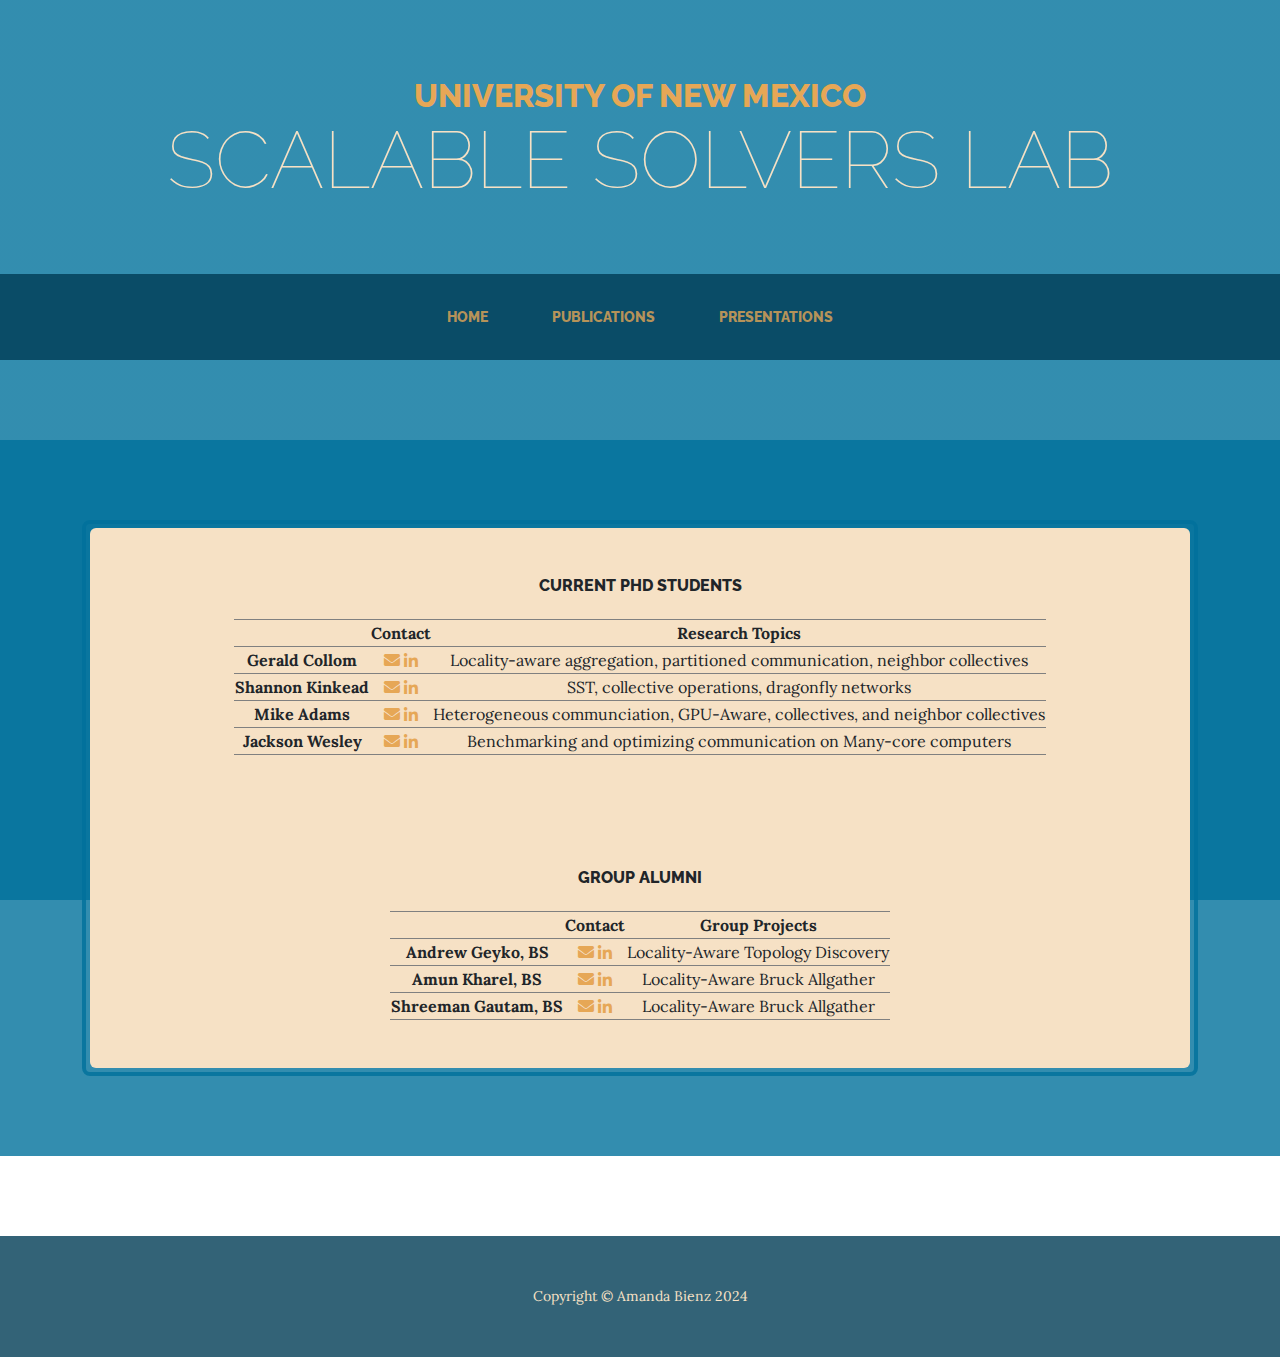
==== commit 8ea1c553: "Fixed header" ====
--- a/index.html
+++ b/index.html
@@ -23,7 +23,7 @@
         <!-- Navigation-->
         <nav class="navbar navbar-expand-lg navbar-dark py-lg-4" id="mainNav">
             <div class="container">
-                <a class="navbar-brand text-uppercase fw-bold d-lg-none" href="index.html">Home</a>
+                <a class="navbar-brand text-uppercase fw-bold d-lg-none" href="index.html">Scalable Solvers</a>
                 <button class="navbar-toggler" type="button" data-bs-toggle="collapse" data-bs-target="#navbarSupportedContent" aria-controls="navbarSupportedContent" aria-expanded="false" aria-label="Toggle navigation"><span class="navbar-toggler-icon"></span></button>
                 <div class="collapse navbar-collapse" id="navbarSupportedContent">
                     <ul class="navbar-nav mx-auto">
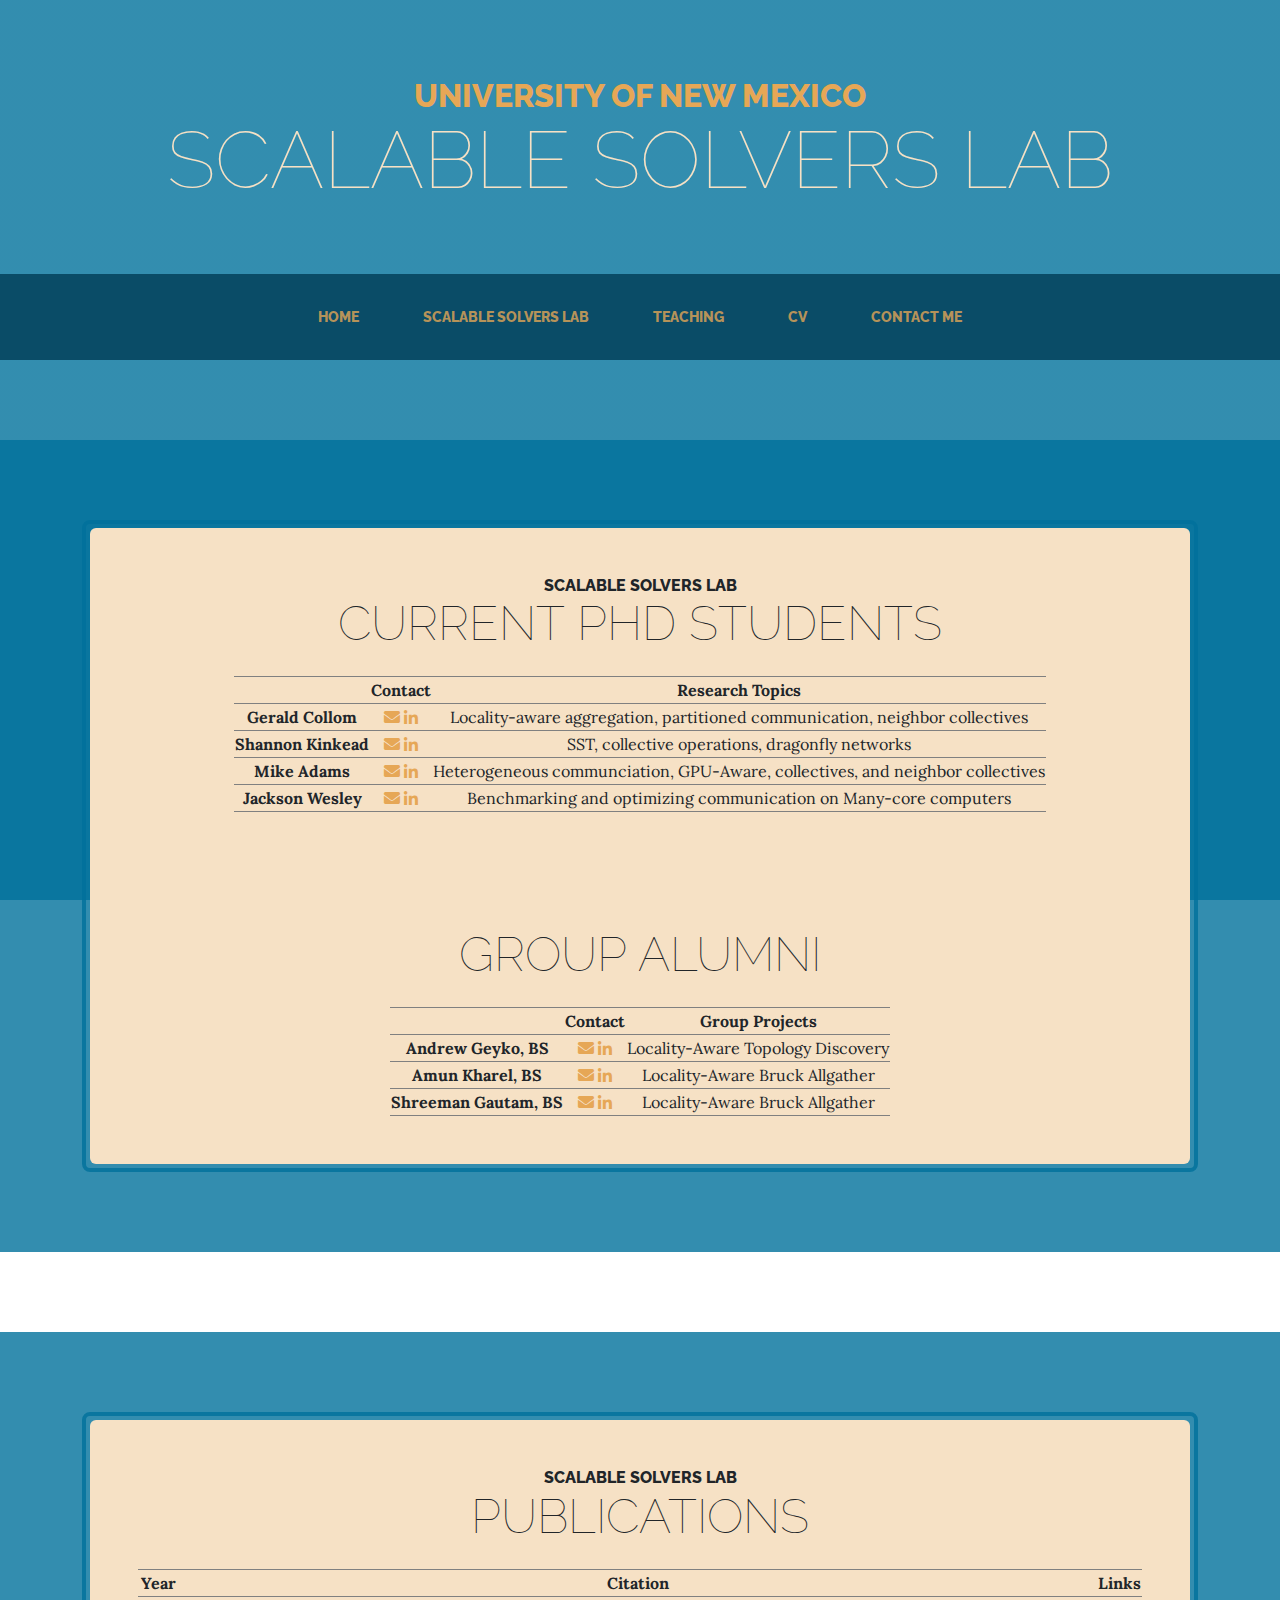
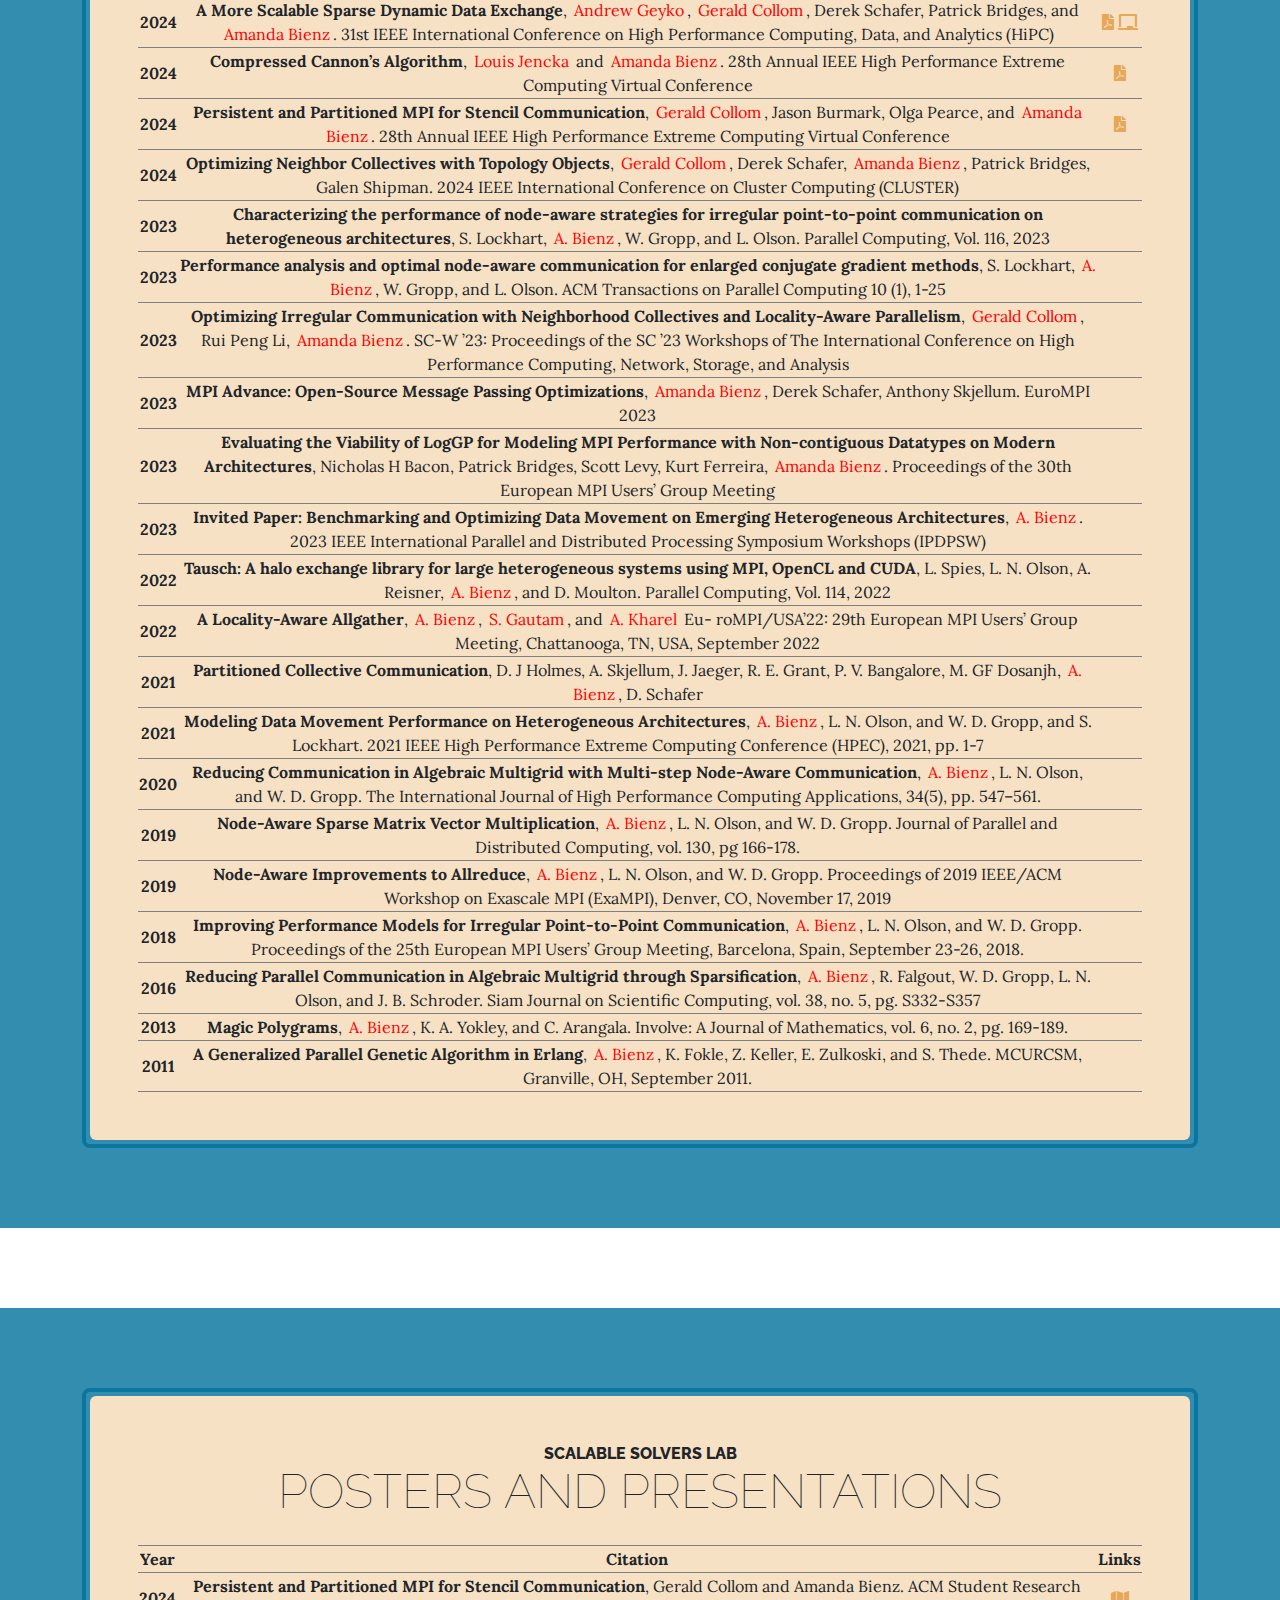
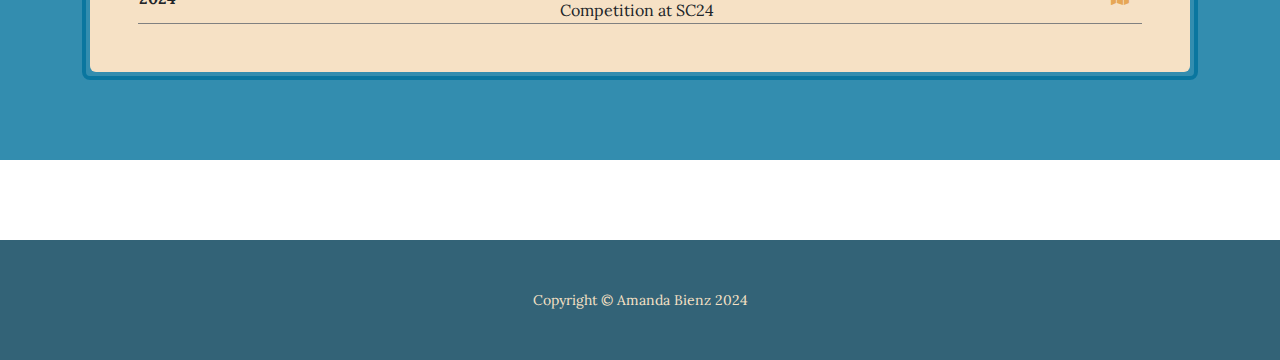
==== commit 76aebe77: "merged files to index" ====
--- a/index.html
+++ b/index.html
@@ -27,10 +27,11 @@
                 <button class="navbar-toggler" type="button" data-bs-toggle="collapse" data-bs-target="#navbarSupportedContent" aria-controls="navbarSupportedContent" aria-expanded="false" aria-label="Toggle navigation"><span class="navbar-toggler-icon"></span></button>
                 <div class="collapse navbar-collapse" id="navbarSupportedContent">
                     <ul class="navbar-nav mx-auto">
-                        <li class="nav-item px-lg-4"><a class="nav-link text-uppercase" href="index.html">Home</a></li>
-
-                        <li class="nav-item px-lg-4"><a class="nav-link text-uppercase" href="publications.html">Publications</a></li>
-                        <li class="nav-item px-lg-4"><a class="nav-link text-uppercase" href="presentations.html">Presentations</a></li>
+                        <li class="nav-item px-lg-4"><a class="nav-link text-uppercase" href="https://bienz2.github.io">Home</a></li>
+                        <li class="nav-item px-lg-4"><a class="nav-link text-uppercase" href="https://scalablesolvers.github.io">Scalable Solvers Lab</a></li>
+                        <li class="nav-item px-lg-4"><a class="nav-link text-uppercase" href="https://professorbienz.github.io">Teaching</a></li>
+			<li class="nav-item px-lg-4"><a class="nav-link text-uppercase" href="https://bienz2.github.io/cv_tex/cv.pdf">CV</a></li>
+                        <li class="nav-item px-lg-4"><a class="nav-link text-uppercase" href="https://bienz2.github.io/contact.html">Contact Me</a></li>
                     </ul>
                 </div>
             </div>
@@ -42,7 +43,8 @@
                     <div class="col-xl-15 mx-auto">
                         <div class="cta-inner bg-faded text-center rounded">
                             <h2 class="section-heading mb-4">
-                                <span class="section-heading-upper">Current PhD Students</span>
+                                <span class="section-heading-upper">Scalable Solvers Lab</span>
+                                <span class="section-heading-lower">Current PhD Students</span>   
                             </h2>
 
 			<table align="center" frame=hsides rules=rows>
@@ -80,7 +82,7 @@
 				<p style="margin-bottom:3cm;"></p>
 
 			<h2 class="section-heading mb-4">
-                                <span class="section-heading-upper">Group Alumni</span>
+                                <span class="section-heading-lower">Group Alumni</span>
                             </h2>
 
 			<table align="center" frame=hsides rules=rows>
@@ -116,6 +118,195 @@
                 </div>
             </div>
         </section>
+
+
+	<section class="page-section cta">
+            <div class="container">
+                <div class="row">
+                    <div class="col-xl-15 mx-auto">
+                        <div class="cta-inner bg-faded text-center rounded">
+                            <h2 class="section-heading mb-4">
+                                <span class="section-heading-upper">Scalable Solvers Lab</span>
+                                <span class="section-heading-lower">Publications</span>                            </h2>
+
+			<table align="center" frame=hsides rules=rows>
+  			  <thead>
+  			  <tr>
+			      <th scope="col">Year</th>
+			      <th scope="col">Citation</th>
+			      <th scope="col">Links</th>
+			    </tr>
+			  </thead>
+			  <tbody>
+			    <tr>
+			      <th>2024</th>
+			      <td><b>A More Scalable Sparse Dynamic Data Exchange</b>, <mark class="red">Andrew Geyko</mark>, <mark class="red">Gerald Collom</mark>, Derek Schafer, Patrick Bridges, and <mark class="red">Amanda Bienz</mark>.  31st IEEE International Conference on High Performance Computing, Data, and Analytics (HiPC)</td>
+			      <td><a href="assets/papers/2024_hipc_geyko.pdf"><i class='fa fa-file-pdf'></i></a> <a href="assets/presentations/2024_hipc_geyko.pdf"><i class='fa fa-chalkboard'></i></a></td>
+			    </tr>
+
+			    <tr>
+			      <th>2024</th>
+			      <td><b>Compressed Cannon’s Algorithm</b>, <mark class="red">Louis Jencka</mark> and <mark class="red">Amanda Bienz</mark>. 28th Annual IEEE High Performance Extreme Computing Virtual Conference</td>
+			      <td><a href="assets/papers/2024_hpec_jencka.pdf"><i class='fa fa-file-pdf'></i></a>			    </tr>
+
+			    <tr>
+			      <th>2024</th>
+			      <td><b>Persistent and Partitioned MPI for Stencil Communication</b>, <mark class="red">Gerald Collom</mark>, Jason Burmark, Olga Pearce, and <mark class="red">Amanda Bienz</mark>. 28th Annual IEEE High Performance Extreme Computing Virtual Conference</td>
+			      <td><a href="assets/papers/2024_hpec_collom.pdf"><i class='fa fa-file-pdf'></i></a></i></a></td>
+			    </tr>
+
+			    <tr>
+			      <th>2024</th>
+			      <td><b>Optimizing Neighbor Collectives with Topology Objects</b>, <mark class="red">Gerald Collom</mark>, Derek Schafer, <mark class="red">Amanda Bienz</mark>, Patrick Bridges, Galen Shipman.  2024 IEEE International Conference on Cluster Computing (CLUSTER)</td>
+			      <td></td>
+			    </tr>
+
+			    <tr>
+			      <th>2023</th>
+			      <td><b>Characterizing the performance of node-aware strategies for irregular point-to-point communication on heterogeneous architectures</b>, S. Lockhart, <mark class="red">A. Bienz</mark>, W. Gropp, and L. Olson.  Parallel Computing, Vol. 116, 2023</td>
+			      <td></td>
+			    </tr>
+
+			    <tr>
+			      <th>2023</th>
+			      <td><b>Performance analysis and optimal node-aware communication for enlarged conjugate gradient methods</b>, S. Lockhart, <mark class="red">A. Bienz</mark>, W. Gropp, and L. Olson.  ACM Transactions on Parallel Computing 10 (1), 1-25</td>
+			      <td></td>
+			    </tr>
+
+			    <tr>
+			      <th>2023</th>
+			      <td><b>Optimizing Irregular Communication with Neighborhood Collectives and Locality-Aware Parallelism</b>, <mark class="red">Gerald Collom</mark>, Rui Peng Li, <mark class="red">Amanda Bienz</mark>.  SC-W ’23: Proceedings of the SC ’23 Workshops of The International Conference on High Performance Computing, Network, Storage, and Analysis</td>
+			      <td></td>
+			    </tr>
+
+			    <tr>
+			      <th>2023</th>
+			      <td><b>MPI Advance: Open-Source Message Passing Optimizations</b>, <mark class="red">Amanda Bienz</mark>, Derek Schafer, Anthony Skjellum.  EuroMPI 2023</td>
+			      <td></td>
+			    </tr>
+
+			    <tr>
+			      <th>2023</th>
+			      <td><b>Evaluating the Viability of LogGP for Modeling MPI Performance with Non-contiguous Datatypes on Modern Architectures</b>, Nicholas H Bacon, Patrick Bridges, Scott Levy, Kurt Ferreira, <mark class="red">Amanda Bienz</mark>.  Proceedings of the 30th European MPI Users’ Group Meeting</td>
+			      <td></td>
+			    </tr>
+
+			    <tr>
+			      <th>2023</th>
+			      <td><b>Invited Paper: Benchmarking and Optimizing Data Movement on Emerging Heterogeneous Architectures</b>, <mark class="red">A. Bienz</mark>.  2023 IEEE International Parallel and Distributed Processing Symposium Workshops (IPDPSW)</td>
+			      <td></td>
+			    </tr>
+
+			    <tr>
+			      <th>2022</th>
+			      <td><b>Tausch: A halo exchange library for large heterogeneous systems using MPI, OpenCL and CUDA</b>, L. Spies, L. N. Olson, A. Reisner, <mark class="red">A. Bienz</mark>, and D. Moulton. Parallel Computing, Vol. 114, 2022</td>
+			      <td></td>
+			    </tr>
+
+			    <tr>
+			      <th>2022</th>
+			      <td><b>A Locality-Aware Allgather</b>, <mark class="red">A. Bienz</mark>, <mark class="red">S. Gautam</mark>, and <mark class="red">A. Kharel</mark> Eu- roMPI/USA’22: 29th European MPI Users’ Group Meeting, Chattanooga, TN, USA, September 2022</td>
+			      <td></td>
+			    </tr>
+
+			    <tr>
+			      <th>2021</th>
+			      <td><b>Partitioned Collective Communication</b>, D. J Holmes, A. Skjellum, J. Jaeger, R. E. Grant, P. V. Bangalore, M. GF Dosanjh, <mark class="red">A. Bienz</mark>, D. Schafer</td>
+			      <td></td>
+			    </tr>
+
+			    <tr>
+			      <th>2021</th>
+			      <td><b>Modeling Data Movement Performance on Heterogeneous Architectures</b>, <mark class="red">A. Bienz</mark>, L. N. Olson, and W. D. Gropp, and S. Lockhart. 2021 IEEE High Performance Extreme Computing Conference (HPEC), 2021, pp. 1-7</td>
+			      <td></td>
+			    </tr>
+
+			    <tr>
+			      <th>2020</th>
+			      <td><b>Reducing Communication in Algebraic Multigrid with Multi-step Node-Aware Communication</b>, <mark class="red">A. Bienz</mark>, L. N. Olson, and W. D. Gropp. The International Journal of High Performance Computing Applications, 34(5), pp. 547–561.</td>
+			      <td></td>
+			    </tr>
+
+			    <tr>
+			      <th>2019</th>
+			      <td><b>Node-Aware Sparse Matrix Vector Multiplication</b>, <mark class="red">A. Bienz</mark>, L. N. Olson, and W. D. Gropp. Journal of Parallel and Distributed Computing, vol. 130, pg 166-178.</td>
+			      <td></td>
+			    </tr>
+
+			    <tr>
+			      <th>2019</th>
+			      <td><b>Node-Aware Improvements to Allreduce</b>, <mark class="red">A. Bienz</mark>, L. N. Olson, and W. D. Gropp. Proceedings of 2019 IEEE/ACM Workshop on Exascale MPI (ExaMPI), Denver, CO, November 17, 2019</td>
+			      <td></td>
+			    </tr>
+
+			    <tr>
+			      <th>2018</th>
+			      <td><b>Improving Performance Models for Irregular Point-to-Point Communication</b>, <mark class="red">A. Bienz</mark>, L. N. Olson, and W. D. Gropp. Proceedings of the 25th European MPI Users’ Group Meeting, Barcelona, Spain, September 23-26, 2018.</td>
+			      <td></td>
+			    </tr>
+
+			    <tr>
+			      <th>2016</th>
+			      <td><b>Reducing Parallel Communication in Algebraic Multigrid through Sparsification</b>, <mark class="red">A. Bienz</mark>, R. Falgout, W. D. Gropp, L. N. Olson, and J. B. Schroder. Siam Journal on
+Scientific Computing, vol. 38, no. 5, pg. S332-S357</td>
+			      <td></td>
+			    </tr>
+
+			    <tr>
+			      <th>2013</th>
+			      <td><b>Magic Polygrams</b>, <mark class="red">A. Bienz</mark>, K. A. Yokley, and C. Arangala. Involve: A Journal of Mathematics, vol. 6, no. 2, pg. 169-189.</td>
+			      <td></td>
+			    </tr>
+
+
+			    <tr>
+			      <th>2011</th>
+			      <td><b>A Generalized Parallel Genetic Algorithm in Erlang</b>, <mark class="red">A. Bienz</mark>, K. Fokle, Z. Keller, E. Zulkoski, and S. Thede. MCURCSM, Granville, OH, September 2011.</td>
+			      <td></td>
+			    </tr>
+
+
+			  </tbody>
+			</table>
+			    
+                        </div>
+                    </div>
+                </div>
+            </div>
+        </section>
+
+
+	<section class="page-section cta">
+            <div class="container">
+                <div class="row">
+                    <div class="col-xl-15 mx-auto">
+                        <div class="cta-inner bg-faded text-center rounded">
+                            <h2 class="section-heading mb-4">
+                                <span class="section-heading-upper">Scalable Solvers Lab</span>
+                                <span class="section-heading-lower">Posters and Presentations</span>                            </h2>
+
+			<table align="center" frame=hsides rules=rows style='padding-bottom:25px'>
+  			  <thead>
+  			  <tr>
+			      <th scope="col">Year</th>
+			      <th scope="col">Citation</th>
+			      <th scope="col">Links</th>
+			    </tr>
+			  </thead>
+			  <tbody>
+			    <tr>
+			      <th>2024</th>
+			      <td><b>Persistent and Partitioned MPI for Stencil Communication</b>, Gerald Collom and Amanda Bienz.  ACM Student Research Competition at SC24</td>
+			      <td><a href="assets/posters/2024_sc_collom.pdf"><i class='fa fa-map'></i></a>			    </tr>
+			  </tbody>
+			</table>
+			    
+                        </div>
+                    </div>
+                </div>
+            </div>
+        </section>
+
 
 
 	<footer class="footer text-faded text-center py-5">
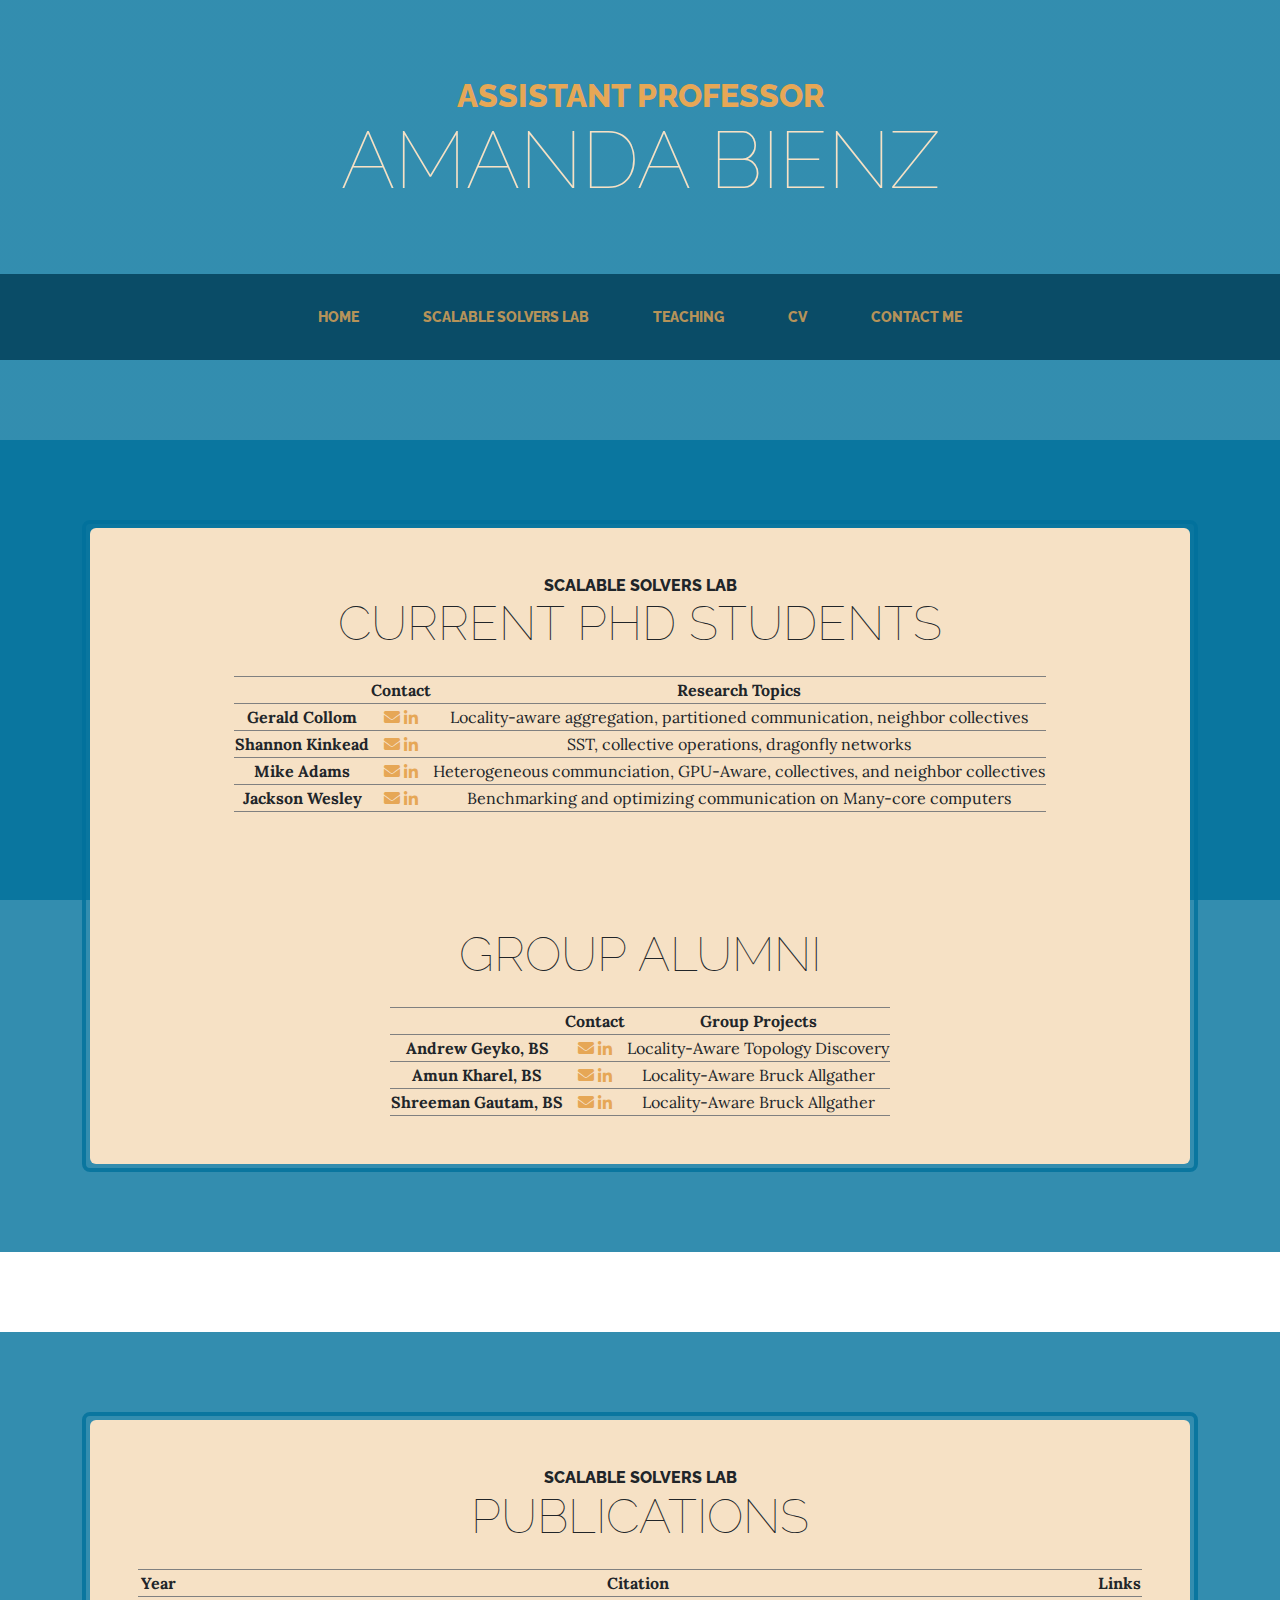
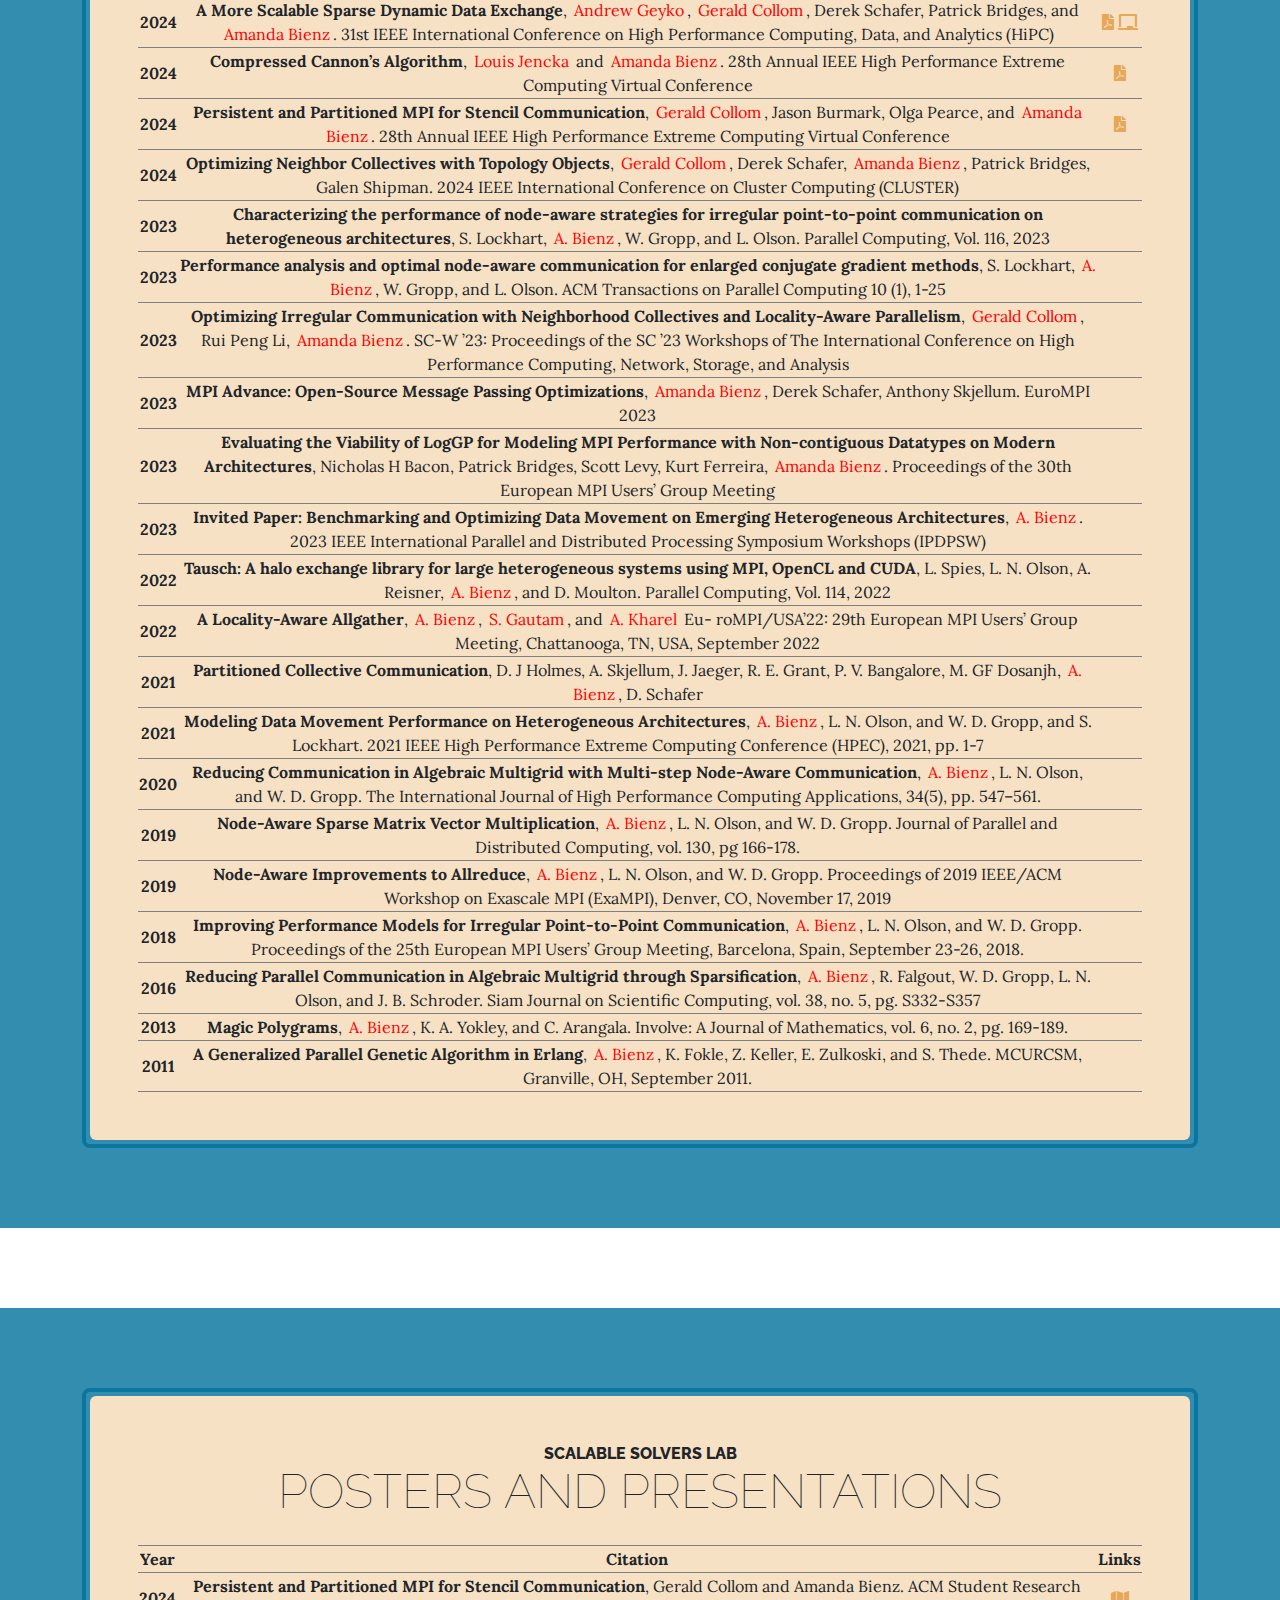
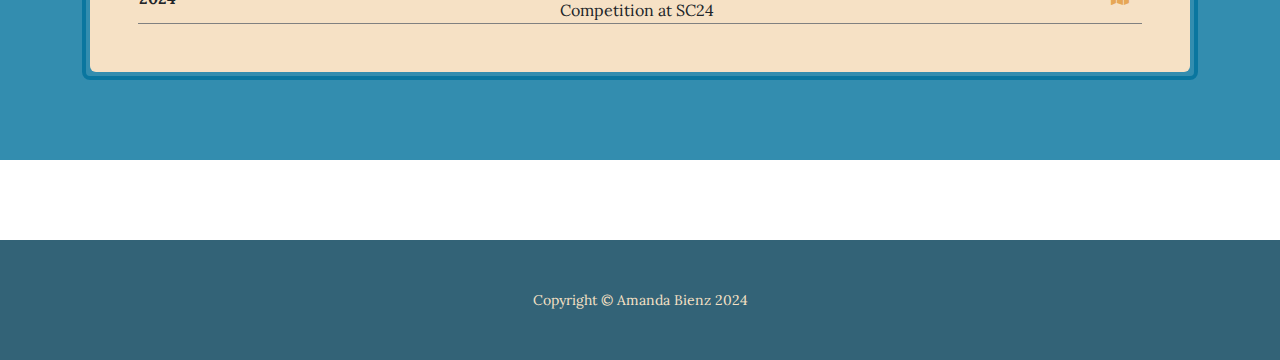
==== commit 115a5842: "Fixed header" ====
--- a/index.html
+++ b/index.html
@@ -16,8 +16,8 @@
     <body>
         <header>
             <h1 class="site-heading text-center text-faded d-none d-lg-block">
-                <span class="site-heading-upper text-primary mb-3">University of New Mexico</span>
-                <span class="site-heading-lower">Scalable Solvers Lab</span>
+                <span class="site-heading-upper text-primary mb-3">Assistant Professor</span>
+                <span class="site-heading-lower">Amanda Bienz</span>
             </h1>
         </header>
         <!-- Navigation-->
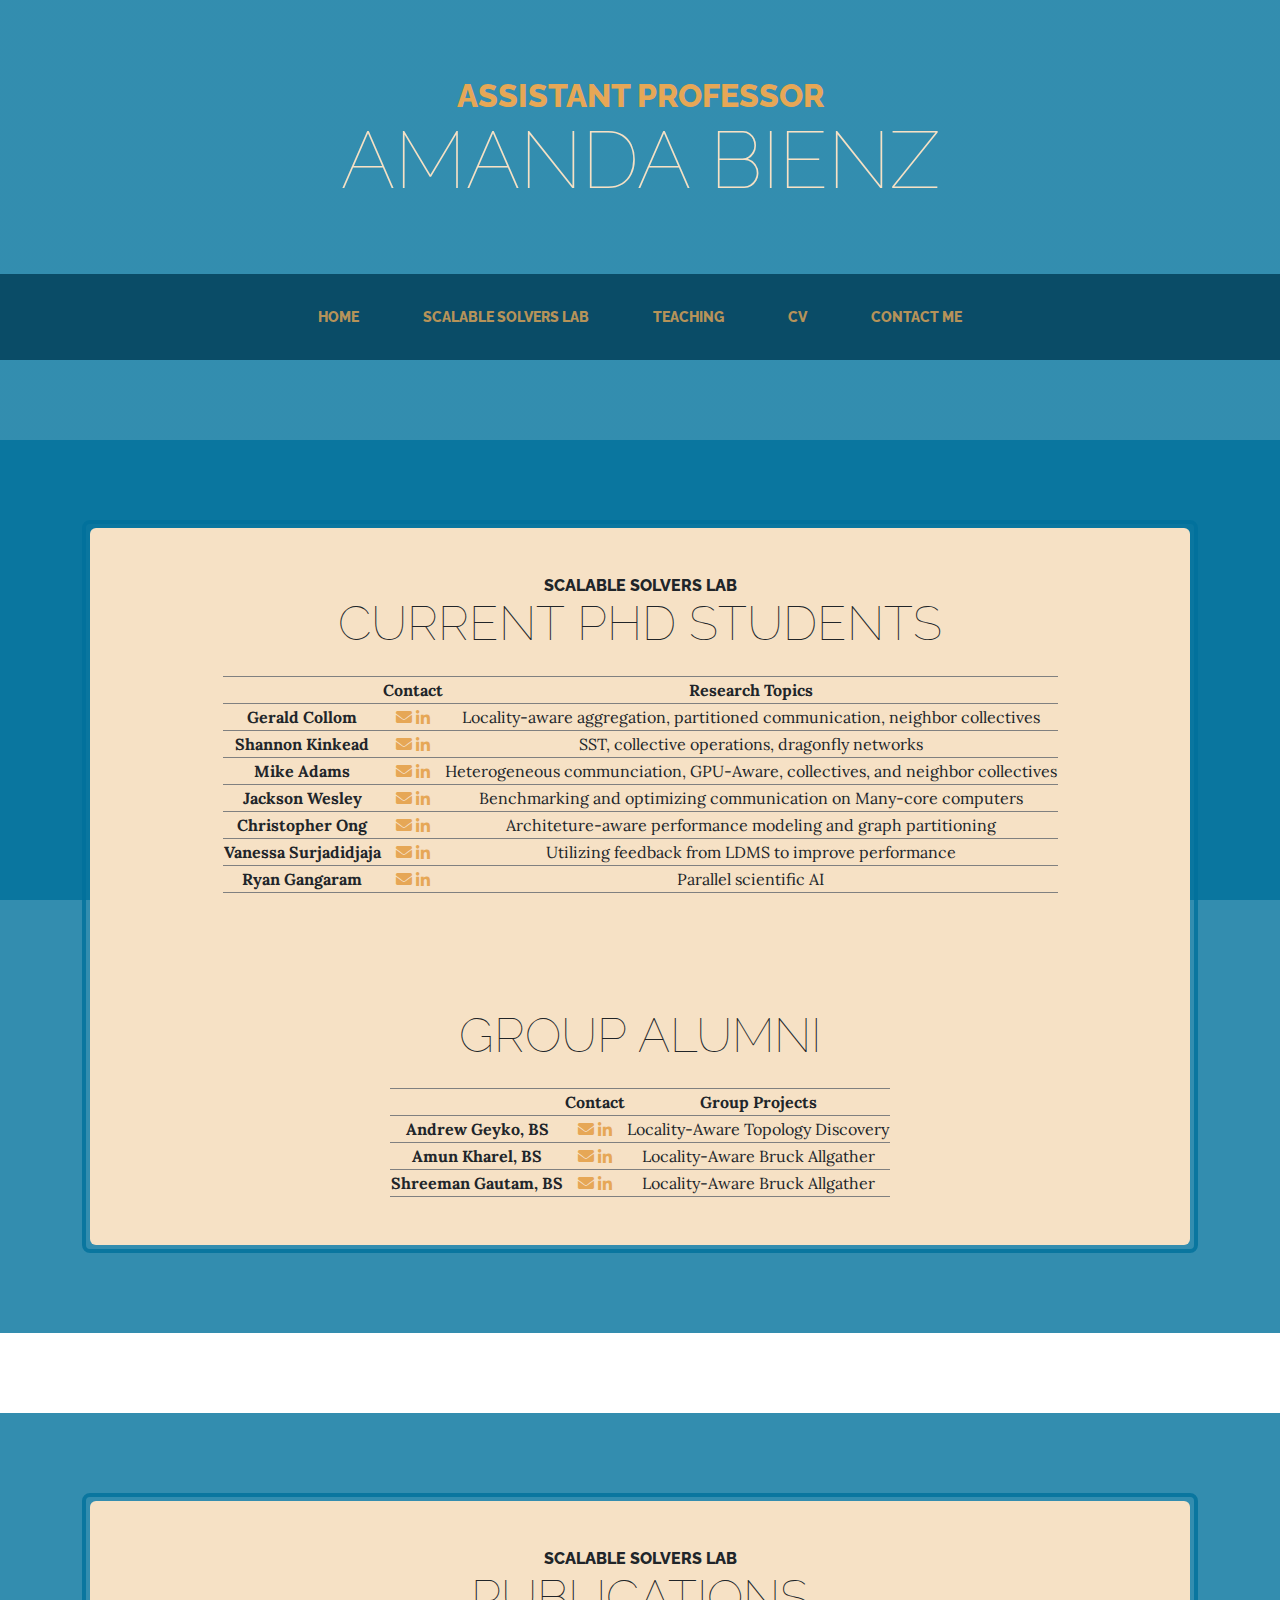
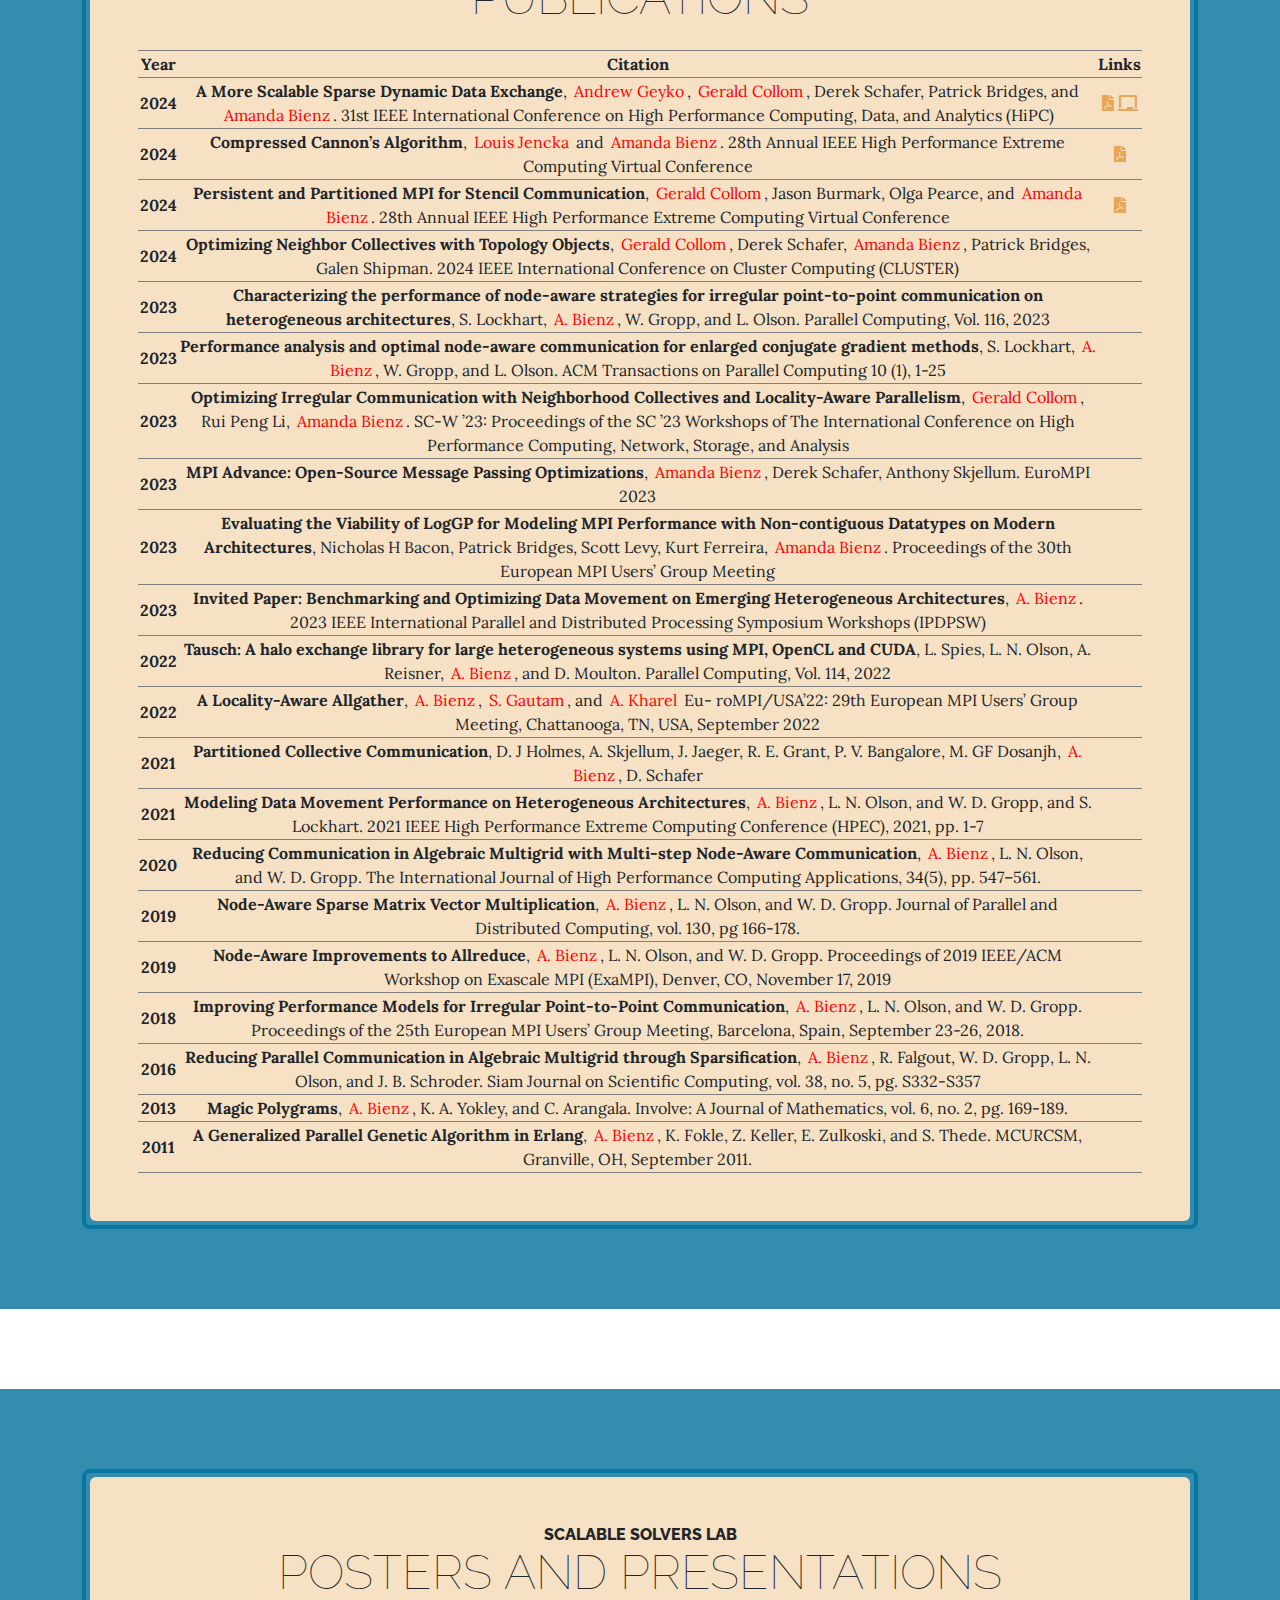
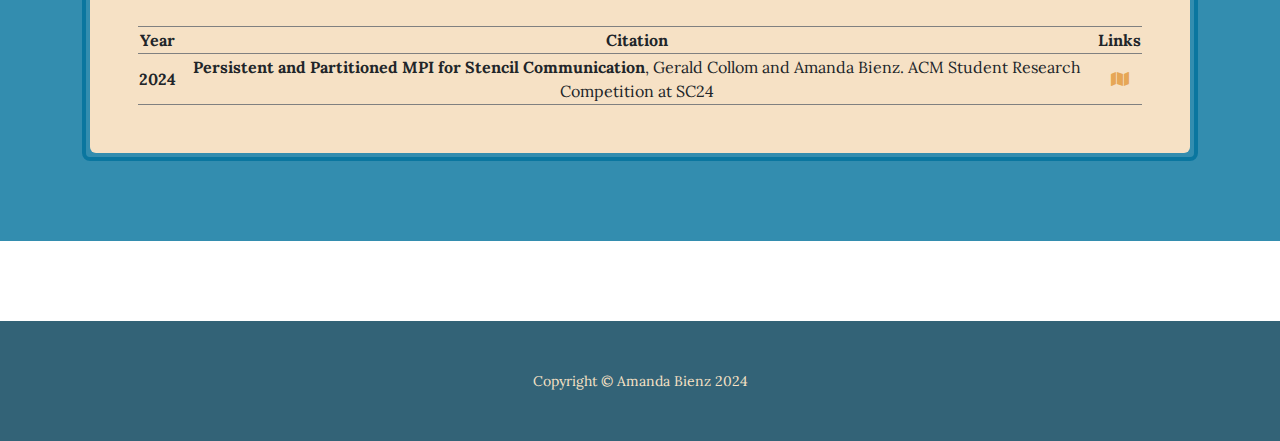
==== commit 260f0487: "Updated students" ====
--- a/index.html
+++ b/index.html
@@ -12,6 +12,12 @@
         <link href="https://fonts.googleapis.com/css?family=Lora:400,400i,700,700i" rel="stylesheet" />
         <!-- Core theme CSS (includes Bootstrap)-->
         <link href="css/styles.css" rel="stylesheet" />
+
+
+	<link rel="apple-touch-icon" sizes="180x180" href="assets/favicon/apple-touch-icon.png">
+	<link rel="icon" type="image/png" sizes="32x32" href="assets/favicon/favicon-32x32.png">
+	<link rel="icon" type="image/png" sizes="16x16" href="assets/favicon//favicon-16x16.png">
+	<link rel="manifest" href="assets/favicon/site.webmanifest">
     </head>
     <body>
         <header>
@@ -76,6 +82,22 @@
 			      <td><a href="mailto:jwesley1@unm.edu"><i class='fa fa-envelope'></i></a> <a href="https://www.linkedin.com/in/jackson-wesley/"><i class='fab fa-linkedin-in'></i></a></td>
 			      <td>Benchmarking and optimizing communication on Many-core computers</td>
 			    </tr>
+			    <tr>
+			      <th scope="row">Christopher Ong</th>
+			      <td><a href="mailto:cong1@unm.edu"><i class='fa fa-envelope'></i></a> <a href="https://www.linkedin.com/in/c-ong/"><i class='fab fa-linkedin-in'></i></a></td>
+			      <td>Architeture-aware performance modeling and graph partitioning</td>
+			    </tr>
+			    <tr>
+			      <th scope="row">Vanessa Surjadidjaja</th>
+			      <td><a href="mailto:vsurjadidjaja@unm.edu"><i class='fa fa-envelope'></i></a> <a href="https://www.linkedin.com/in/vanessasurjadidjaja/"><i class='fab fa-linkedin-in'></i></a></td>
+			      <td>Utilizing feedback from LDMS to improve performance</td>
+			    </tr>
+			    <tr>
+			      <th scope="row">Ryan Gangaram</th>
+			      <td><a href="mailto:srgangaram@unm.edu"><i class='fa fa-envelope'></i></a> <a href="https://www.linkedin.com/in/vrgangaram"><i class='fab fa-linkedin-in'></i></a></td>
+			      <td>Parallel scientific AI</td>
+			    </tr>
+
 			  </tbody>
 			</table>
 
